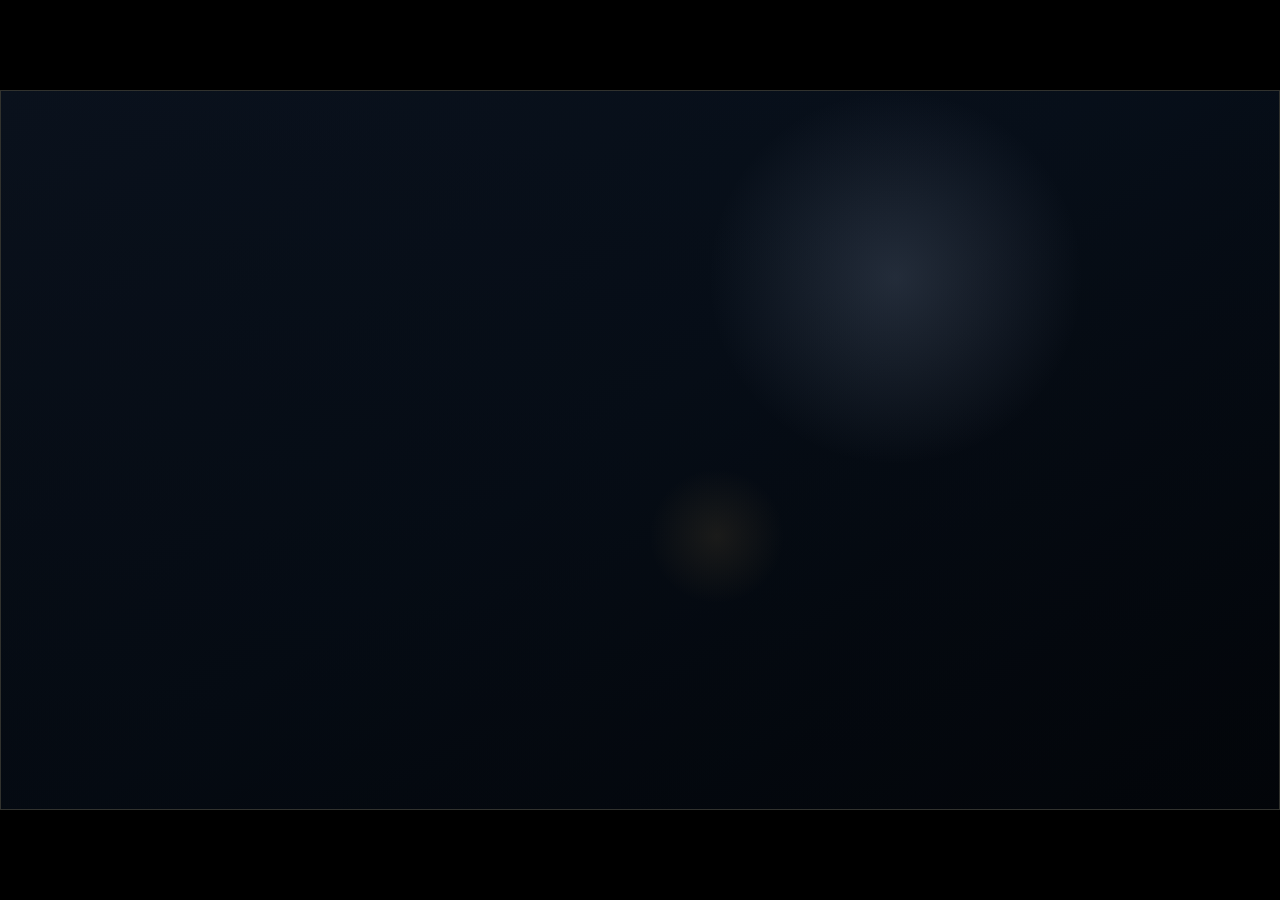
==== index.html @ 270c8f38 "Fix D11 pixelated HOME background and keep lightweight motion" ====
<!doctype html><html lang="ja"><head><meta charset="utf-8"><meta name="viewport" content="width=device-width,initial-scale=1,maximum-scale=1,user-scalable=no,viewport-fit=cover"><meta name="theme-color" content="#05070b"><meta name="apple-mobile-web-app-capable" content="yes"><meta name="apple-mobile-web-app-status-bar-style" content="black-translucent"><meta name="apple-mobile-web-app-title" content="YokaiBattlefield"><meta http-equiv="Cache-Control" content="no-cache,no-store,must-revalidate"><title>YokaiBattlefield D12</title>
<style>
:root{--gold:#d6b778;--gold2:#f0dca9;--paper:#efe5d0;--muted:#aa9e88;--line:rgba(214,183,120,.28)}*{box-sizing:border-box}html,body{margin:0;width:100%;height:100%;overflow:hidden;background:#000;color:var(--paper);font-family:"Hiragino Kaku Gothic ProN","Yu Gothic",sans-serif;-webkit-text-size-adjust:100%;-webkit-tap-highlight-color:transparent}button{font:inherit;color:inherit}.viewport{position:fixed;inset:0;display:grid;place-items:center;background:#000;overflow:hidden}.game{position:relative;width:min(100vw,calc(100vh*16/9));height:min(100vh,calc(100vw*9/16));overflow:hidden;background:#07101b;border:1px solid rgba(214,183,120,.20);isolation:isolate;touch-action:manipulation;-webkit-user-select:none;user-select:none;-webkit-touch-callout:none}.scene{position:absolute;inset:0;z-index:0;overflow:hidden}.world{position:absolute;inset:-3%;opacity:0;transition:opacity .68s ease;transform:scale(1.025);pointer-events:none}.world.active{opacity:1;animation:worldDrift 16s ease-in-out infinite alternate}.neutral{background:radial-gradient(circle at 70% 24%,rgba(91,120,160,.28),transparent 22%),radial-gradient(circle at 62% 56%,rgba(218,170,85,.10),transparent 8%),linear-gradient(145deg,#0c1420 0%,#07101b 48%,#020407 100%)}.kanto{background:radial-gradient(circle at 68% 42%,rgba(225,161,102,.18),transparent 18%),radial-gradient(circle at 78% 22%,rgba(141,64,69,.18),transparent 22%),linear-gradient(145deg,#101722,#09111a 52%,#030609)}.eastwest{background:radial-gradient(circle at 40% 42%,rgba(104,155,207,.20),transparent 22%),radial-gradient(circle at 70% 54%,rgba(219,178,106,.11),transparent 16%),linear-gradient(145deg,#0a1725,#07101b 52%,#020508)}.western{background:radial-gradient(circle at 73% 30%,rgba(151,70,143,.22),transparent 22%),radial-gradient(circle at 60% 58%,rgba(208,87,90,.11),transparent 14%),linear-gradient(145deg,#161020,#09101a 52%,#030408)}.mist{position:absolute;inset:-15%;opacity:.16;background:radial-gradient(ellipse at 18% 70%,rgba(225,232,240,.26),transparent 25%),radial-gradient(ellipse at 70% 50%,rgba(174,193,214,.15),transparent 28%),radial-gradient(ellipse at 90% 75%,rgba(211,224,237,.17),transparent 22%);animation:mist 18s ease-in-out infinite alternate;pointer-events:none}.glow{position:absolute;inset:0;opacity:.32;background:radial-gradient(circle at 61% 47%,rgba(235,196,121,.12),transparent 6%),radial-gradient(circle at 76% 24%,rgba(147,170,207,.10),transparent 18%);animation:glow 6.5s ease-in-out infinite;pointer-events:none}@keyframes worldDrift{to{transform:scale(1.04) translate3d(.35%,-.22%,0)}}@keyframes mist{from{transform:translate3d(-1.8%,.35%,0);opacity:.12}to{transform:translate3d(1.6%,-.3%,0);opacity:.20}}@keyframes glow{50%{opacity:.43}}.home-ui{position:absolute;inset:0;z-index:3;transition:opacity .22s ease}.copy{position:absolute;left:6.5%;top:13%;width:34%;opacity:0;transform:translateY(6px);transition:.3s ease}.game.has .copy{opacity:1;transform:none}h1,.panel-title{font-family:"Hiragino Mincho ProN","Yu Mincho",serif;font-weight:500}.copy h1{font-size:clamp(28px,4.2vw,64px);letter-spacing:.09em;margin:0 0 12px;white-space:nowrap}.sub{font-family:"Hiragino Mincho ProN","Yu Mincho",serif;font-size:clamp(12px,1.5vw,22px);letter-spacing:.12em;color:#d8c9ad;margin:0 0 14px}.line{width:90%;height:1px;background:linear-gradient(90deg,var(--gold),transparent);margin:8px 0 12px}.mode-open{border:0;background:transparent;font-family:"Hiragino Mincho ProN","Yu Mincho",serif;font-size:clamp(11px,1.2vw,18px);letter-spacing:.12em;padding:9px 30px 9px 0;cursor:pointer}.rail{position:absolute;left:24.2%;bottom:6%;width:45.2%;display:grid;grid-template-columns:repeat(3,minmax(0,1fr));gap:12px}.mode{position:relative;overflow:hidden;height:clamp(58px,8vw,112px);min-width:0;border:1px solid rgba(214,183,120,.34);background:linear-gradient(180deg,rgba(30,40,55,.62),rgba(4,6,10,.90));font-family:"Hiragino Mincho ProN","Yu Mincho",serif;font-size:clamp(11px,1.18vw,18px);letter-spacing:.055em;white-space:nowrap;cursor:pointer;transition:.12s ease}.mode.pressing{transform:translateY(1px) scale(.982)}.mode.sel{border-color:#f0d89c;box-shadow:inset 0 0 0 1px rgba(240,216,156,.14),0 0 14px rgba(214,183,120,.18)}.mode.sel:after{content:"";position:absolute;left:50%;bottom:4px;width:6px;height:6px;border:1px solid rgba(240,220,175,.84);background:#0a0d13;transform:translateX(-50%) rotate(45deg);animation:sigil 2.35s ease-in-out infinite}@keyframes sigil{50%{opacity:1;box-shadow:0 0 12px rgba(233,204,144,.40)}}.mode:before,.util:before,.mode-open:before,.back:before,.tile:before,.start:before{content:"";position:absolute;top:-25%;bottom:-25%;left:-42%;width:24%;opacity:0;pointer-events:none;background:linear-gradient(90deg,transparent,rgba(255,241,204,.68),rgba(214,183,120,.26),transparent);transform:rotate(12deg)}.fx:before{animation:sheen .32s ease-out}@keyframes sheen{18%{opacity:.72}to{left:122%;opacity:0}}.utils{position:absolute;right:3.3%;bottom:5.8%;width:21.5%;display:grid;grid-template-columns:repeat(3,minmax(0,1fr))}.util{position:relative;overflow:hidden;height:clamp(56px,7vw,100px);min-width:0;border:0;border-left:1px solid rgba(214,183,120,.25);background:rgba(3,5,9,.36);white-space:nowrap;font-size:clamp(9px,.75vw,12px);cursor:pointer}.util.active{color:var(--gold2);background:rgba(214,183,120,.12)}.build{position:absolute;left:1.7%;bottom:2.2%;font:clamp(8px,.72vw,11px) system-ui;color:rgba(255,255,255,.44);letter-spacing:.08em}.overlay{position:absolute;inset:0;z-index:10;background:linear-gradient(90deg,rgba(2,4,8,.98),rgba(2,4,8,.80) 52%,rgba(2,4,8,.52));opacity:0;pointer-events:none;transition:opacity .24s ease}.overlay.open{opacity:1;pointer-events:auto}.game.overlay-open .home-ui{opacity:0;visibility:hidden;pointer-events:none}.game.overlay-open .world.active,.game.overlay-open .mist,.game.overlay-open .glow{animation-play-state:paused}.panel{position:absolute;left:6%;top:10%;width:55%;height:78%;overflow:hidden;animation:panelIn .22s ease-out}@keyframes panelIn{from{opacity:0;transform:translateX(7px)}to{opacity:1;transform:none}}.back,.tile,.start{position:relative;overflow:hidden}.back{border:1px solid rgba(214,183,120,.35);background:rgba(4,6,10,.72);padding:8px 14px;cursor:pointer}.panel-title{margin-top:18px;font-size:clamp(26px,3.4vw,52px);letter-spacing:.09em}.panel-copy{max-width:620px;font-size:clamp(10px,.95vw,14px);line-height:1.8;color:#d1c4ac}.start{margin-top:20px;border:1px solid #e5c98e;background:linear-gradient(135deg,#f0dfb7,#b18847);color:#18120a;padding:12px 28px;font-family:"Hiragino Mincho ProN","Yu Mincho",serif;font-size:clamp(14px,1.5vw,22px);cursor:pointer}.grid{display:grid;grid-template-columns:repeat(2,minmax(0,1fr));gap:10px;margin-top:18px;max-width:650px}.tile{border:1px solid var(--line);background:rgba(10,15,24,.62);padding:12px;text-align:left}.tile strong{display:block;font-family:"Hiragino Mincho ProN","Yu Mincho",serif;font-weight:500;font-size:clamp(13px,1.15vw,17px);margin-bottom:5px}.tile small{color:var(--muted);line-height:1.5}.stats{display:grid;grid-template-columns:repeat(3,1fr);gap:10px;margin-top:18px;max-width:650px}.stat{border:1px solid var(--line);padding:14px;background:rgba(10,15,24,.62)}.stat b{display:block;font:500 clamp(22px,2.4vw,38px) "Hiragino Mincho ProN","Yu Mincho",serif;color:var(--gold2)}.stat span{font-size:11px;color:var(--muted)}.settings{margin-top:18px;max-width:650px}.setting{display:flex;align-items:center;justify-content:space-between;border-top:1px solid var(--line);padding:12px 2px}.switch{width:52px;height:28px;border:1px solid rgba(214,183,120,.42);border-radius:20px;background:#111925;padding:3px;cursor:pointer}.switch i{display:block;width:20px;height:20px;border-radius:50%;background:#786b55;transition:.18s}.switch.on{background:#6e5630}.switch.on i{transform:translateX(24px);background:#f0dca9}.toast{position:absolute;z-index:20;left:50%;bottom:3%;transform:translateX(-50%) translateY(6px);opacity:0;background:rgba(4,6,10,.92);border:1px solid var(--line);padding:7px 12px;font-size:11px;transition:.18s;pointer-events:none}.toast.show{opacity:1;transform:translateX(-50%)}
.title-screen{position:absolute;inset:0;z-index:100;overflow:hidden;background:radial-gradient(circle at 70% 26%,rgba(166,183,214,.18),transparent 18%),radial-gradient(circle at 56% 62%,rgba(214,170,87,.10),transparent 8%),linear-gradient(180deg,rgba(7,13,23,.40),rgba(3,6,11,.58)),linear-gradient(145deg,#0c1420,#07101b 48%,#020407);transition:opacity .30s ease,transform .34s ease}.title-copy{position:absolute;left:50%;top:45%;width:78%;transform:translate(-50%,-50%);text-align:center;pointer-events:none;opacity:0}.game.title-ready .title-copy,.game.title-ready .title-prompt{opacity:1}.title-logo{margin:0;font:400 clamp(42px,7vw,106px)/.95 "Times New Roman","Hiragino Mincho ProN","Yu Mincho",serif;letter-spacing:.012em;color:#ead7ac;text-shadow:0 3px 26px rgba(0,0,0,.72);white-space:nowrap}.title-rule{width:68%;height:1px;margin:18px auto 14px;background:linear-gradient(90deg,transparent,rgba(231,204,151,.72),transparent)}.title-tagline{font-family:"Hiragino Mincho ProN","Yu Mincho",serif;font-size:clamp(11px,1.18vw,18px);letter-spacing:.26em;color:rgba(236,224,199,.78);white-space:nowrap}.title-prompt{position:absolute;left:50%;bottom:10.2%;transform:translateX(-50%);display:flex;align-items:center;gap:14px;opacity:0;pointer-events:none;font-family:"Hiragino Mincho ProN","Yu Mincho",serif;font-size:clamp(10px,1vw,15px);letter-spacing:.20em;color:rgba(239,227,202,.78);white-space:nowrap}.title-prompt:before,.title-prompt:after{content:"";width:72px;height:1px;background:linear-gradient(90deg,transparent,rgba(231,203,147,.56))}.title-prompt:after{transform:scaleX(-1)}.title-start{position:absolute;inset:0;z-index:4;width:100%;height:100%;border:0;background:transparent;color:transparent;cursor:pointer}.title-ripple{position:absolute;left:var(--tap-x,50%);top:var(--tap-y,72%);width:24px;height:24px;border:1px solid rgba(244,219,167,.70);border-radius:50%;opacity:0;transform:translate(-50%,-50%) scale(.35)}.title-screen.tap .title-ripple{animation:ripple .36s ease-out}@keyframes ripple{to{opacity:0;transform:translate(-50%,-50%) scale(3)}}.title-screen.leaving{opacity:0;transform:scale(1.014);pointer-events:none}.title-screen[hidden]{display:none!important}.game.title-active .home-ui{opacity:0;visibility:hidden;pointer-events:none}.game.title-active .world.active,.game.title-active .mist,.game.title-active .glow{animation-play-state:paused}.reduce-motion .world,.reduce-motion .mist,.reduce-motion .glow,.reduce-motion .mode.sel:after{animation:none!important;transition-duration:.001ms!important}@media(prefers-reduced-motion:reduce){.world,.mist,.glow,.mode.sel:after{animation:none!important;transition-duration:.001ms!important}}@media(orientation:portrait) and (max-width:900px){.viewport{display:none}body:after{content:"横向きで指揮してください";position:fixed;inset:0;display:grid;place-items:center;background:#05070b;color:var(--paper);font-family:"Hiragino Mincho ProN","Yu Mincho",serif;letter-spacing:.12em}}
</style></head><body><div class="viewport"><main class="game title-active" id="game"><div class="scene"><div class="world neutral active" data-world="neutral"></div><div class="world kanto" data-world="kanto"></div><div class="world eastwest" data-world="eastwest"></div><div class="world western" data-world="western"></div><div class="mist"></div><div class="glow"></div></div><section class="title-screen" id="titleScreen"><div class="title-copy"><h1 class="title-logo">Yokai Battlefield</h1><div class="title-rule"></div><div class="title-tagline">あやかしの戦場は、まだ終わっていない</div></div><div class="title-prompt">画面をタップして始める</div><div class="title-ripple"></div><button class="title-start" id="titleStart" aria-label="画面をタップして始める"></button></section><section class="home-ui"><section class="copy"><h1 id="modeTitle">関東合戦</h1><div class="line"></div><p class="sub" id="modeSub">首都圏に広がる異変</p><button class="mode-open" id="open">この合戦を見る →</button></section><nav class="rail"><button class="mode" data-world="kanto" data-title="関東合戦" data-sub="首都圏に広がる異変">関東合戦</button><button class="mode" data-world="eastwest" data-title="東西合戦" data-sub="列島を分ける二つの妖勢">東西合戦</button><button class="mode" data-world="western" data-title="西洋妖怪決戦" data-sub="境界の外から来る妖異">西洋妖怪決戦</button></nav><nav class="utils"><button class="util" data-panel="encyclopedia">妖怪図鑑</button><button class="util" data-panel="records">戦績</button><button class="util" data-panel="settings">設定</button></nav><div class="build">GH TEST D12</div></section><section class="overlay" id="overlay"><div class="panel"><button class="back" id="back">‹ ホームへ戻る</button><div id="panelBody"></div></div></section><div class="toast" id="toast"></div></main></div>
<script>
const APP_VERSION='D12';let updateBusy=false;async function checkUpdate(){if(updateBusy)return;updateBusy=true;try{const u=new URL('version.json',location.href);u.searchParams.set('_',Date.now());const r=await fetch(u,{cache:'no-store'});if(!r.ok)return;const v=await r.json();if(v.version&&v.version!==APP_VERSION){const c=new URL(location.href);c.searchParams.set('v',v.version);c.searchParams.set('_u',Date.now());location.replace(c)}}catch(e){}finally{updateBusy=false}}window.addEventListener('pageshow',()=>setTimeout(checkUpdate,250));document.addEventListener('visibilitychange',()=>{if(document.visibilityState==='visible')setTimeout(checkUpdate,180)});setInterval(()=>{if(document.visibilityState==='visible')checkUpdate()},60000);
const game=document.getElementById('game'),overlay=document.getElementById('overlay'),panelBody=document.getElementById('panelBody'),modeTitle=document.getElementById('modeTitle'),modeSub=document.getElementById('modeSub'),toast=document.getElementById('toast');const defaultPrefs={sound:true,motion:true,haptic:false};let prefs={...defaultPrefs};try{prefs={...defaultPrefs,...JSON.parse(localStorage.getItem('yb-ui-prefs')||'{}')}}catch(e){}function savePrefs(){try{localStorage.setItem('yb-ui-prefs',JSON.stringify(prefs))}catch(e){}game.classList.toggle('reduce-motion',!prefs.motion)}savePrefs();let audio=null;try{const AC=window.AudioContext||window.webkitAudioContext;if(AC)audio=new AC({latencyHint:'interactive'})}catch(e){}function tone(f=320,d=.06,g=.014){if(!prefs.sound||!audio)return;audio.resume?.();const o=audio.createOscillator(),a=audio.createGain(),t=audio.currentTime;o.frequency.value=f;a.gain.setValueAtTime(.0001,t);a.gain.exponentialRampToValueAtTime(g,t+.005);a.gain.exponentialRampToValueAtTime(.0001,t+d);o.connect(a).connect(audio.destination);o.start(t);o.stop(t+d+.02)}function haptic(ms=5){if(prefs.haptic)navigator.vibrate?.(ms)}function fx(el){if(!prefs.motion)return;el.classList.remove('fx');requestAnimationFrame(()=>{el.classList.add('fx');setTimeout(()=>el.classList.remove('fx'),360)})}let pressed=null;document.addEventListener('pointerdown',e=>{const b=e.target.closest?.('button');if(b&&b.closest('.game')){pressed=b;b.classList.add('pressing')}} ,true);['pointerup','pointercancel'].forEach(k=>document.addEventListener(k,()=>{pressed?.classList.remove('pressing');pressed=null},true));['gesturestart','gesturechange','gestureend'].forEach(k=>document.addEventListener(k,e=>{if(e.target.closest?.('.game'))e.preventDefault()},{passive:false}));document.addEventListener('contextmenu',e=>{if(e.target.closest?.('.game'))e.preventDefault()});
let selected=null,active='neutral';const layers=[...document.querySelectorAll('.world')];function setWorld(next){if(next===active)return;const n=layers.find(x=>x.dataset.world===next),c=layers.find(x=>x.dataset.world===active);n?.classList.add('active');requestAnimationFrame(()=>c?.classList.remove('active'));active=next}document.querySelectorAll('.mode').forEach(b=>b.onclick=()=>{tone(250,.08,.018);haptic(7);fx(b);setWorld(b.dataset.world);document.querySelectorAll('.mode').forEach(x=>x.classList.remove('sel'));b.classList.add('sel');selected=b;modeTitle.textContent=b.dataset.title;modeSub.textContent=b.dataset.sub;game.classList.add('has')});const desc={'関東合戦':'現代の首都圏に広がる異変を追う合戦モードです。','東西合戦':'列島を二分する妖怪勢力の大規模な衝突を扱います。','西洋妖怪決戦':'境界の外から来る異質な妖怪勢力との決戦です。'};function show(html){panelBody.innerHTML=html;game.classList.add('overlay-open');overlay.classList.add('open')}function close(){overlay.classList.remove('open');setTimeout(()=>game.classList.remove('overlay-open'),120)}document.getElementById('open').onclick=()=>{if(!selected)return;tone(190,.1,.02);fx(document.getElementById('open'));show(`<div class="panel-title">${selected.dataset.title}</div><div class="line"></div><p class="sub">${selected.dataset.sub}</p><p class="panel-copy">${desc[selected.dataset.title]}</p><button class="start" id="startBattle">この合戦を始める ›</button>`);document.getElementById('startBattle').onclick=()=>{tone(145,.15,.03);fx(document.getElementById('startBattle'));toast.textContent='次工程：合戦本編へ接続';toast.classList.add('show');setTimeout(()=>toast.classList.remove('show'),1000)}};document.getElementById('back').onclick=close;function settings(){const on=k=>prefs[k]?' on':'';return `<div class="panel-title">設定</div><div class="line"></div><p class="panel-copy">HOMEからいつでも環境を整えられます。</p><div class="settings"><div class="setting"><span>UI効果音</span><button class="switch${on('sound')}" data-setting="sound"><i></i></button></div><div class="setting"><span>画面演出</span><button class="switch${on('motion')}" data-setting="motion"><i></i></button></div><div class="setting"><span>振動（対応端末）</span><button class="switch${on('haptic')}" data-setting="haptic"><i></i></button></div></div>`}document.querySelectorAll('.util').forEach(b=>b.onclick=()=>{tone();fx(b);document.querySelectorAll('.util').forEach(x=>x.classList.toggle('active',x===b));if(b.dataset.panel==='encyclopedia')show(`<div class="panel-title">妖怪図鑑</div><div class="line"></div><p class="panel-copy">妖怪を調べるためのHOME機能です。</p><div class="grid"><button class="tile"><strong>河童</strong><small>水辺に関わる妖怪。</small></button><button class="tile"><strong>天狗</strong><small>山地に関わる妖怪。</small></button><button class="tile"><strong>鬼</strong><small>複数の伝承を持つ妖怪。</small></button><button class="tile"><strong>妖狐</strong><small>地域・伝承情報を確認する候補。</small></button></div>`);if(b.dataset.panel==='records')show(`<div class="panel-title">戦績</div><div class="line"></div><p class="panel-copy">指揮者としての合戦記録を確認します。</p><div class="stats"><div class="stat"><b>0</b><span>完了した合戦</span></div><div class="stat"><b>0</b><span>勝利</span></div><div class="stat"><b>—</b><span>最終出陣</span></div></div>`);if(b.dataset.panel==='settings')show(settings())});panelBody.addEventListener('click',e=>{const s=e.target.closest('.switch[data-setting]');if(!s)return;const k=s.dataset.setting;prefs[k]=!prefs[k];savePrefs();s.classList.toggle('on',prefs[k]);tone()});
let ready=false;function titleReady(){if(ready||innerWidth<=innerHeight)return;ready=true;requestAnimationFrame(()=>requestAnimationFrame(()=>game.classList.add('title-ready')))}titleReady();addEventListener('resize',titleReady,{passive:true});const titleScreen=document.getElementById('titleScreen'),titleStart=document.getElementById('titleStart');titleStart.addEventListener('pointerdown',e=>{const r=titleScreen.getBoundingClientRect();titleScreen.style.setProperty('--tap-x',((e.clientX-r.left)/r.width*100)+'%');titleScreen.style.setProperty('--tap-y',((e.clientY-r.top)/r.height*100)+'%');titleScreen.classList.remove('tap');requestAnimationFrame(()=>titleScreen.classList.add('tap'))});titleStart.onclick=()=>{tone(190,.1,.02);titleScreen.classList.add('leaving');game.classList.remove('title-active');setTimeout(()=>titleScreen.hidden=true,330)};
</script></body></html>
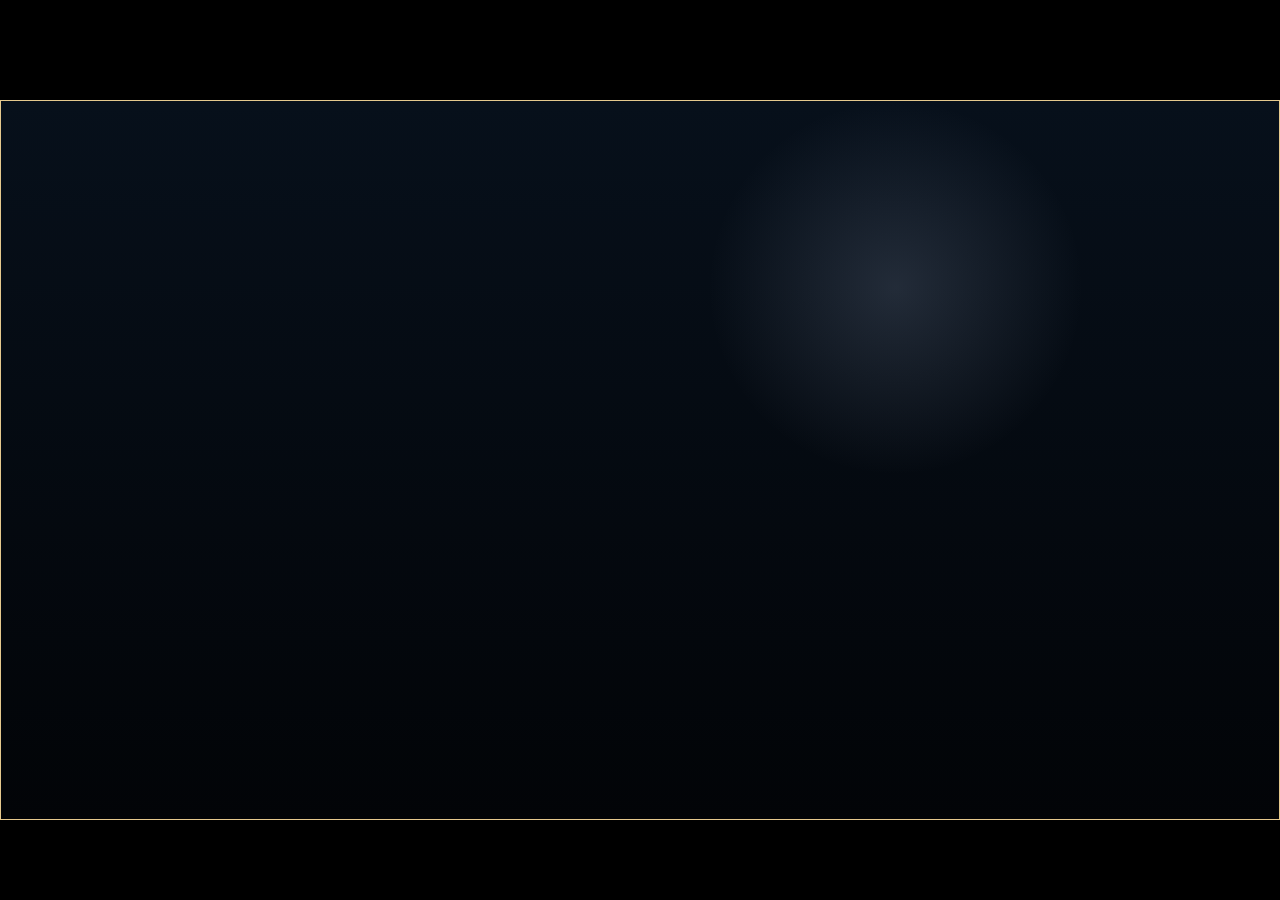
==== commit 1cd4107f: "D13: implement Motion Language V1 interaction system" ====
--- a/index.html
+++ b/index.html
@@ -1,11 +1,5 @@
-<!doctype html><html lang="ja"><head><meta charset="utf-8"><meta name="viewport" content="width=device-width,initial-scale=1,maximum-scale=1,user-scalable=no,viewport-fit=cover"><meta name="theme-color" content="#05070b"><meta name="apple-mobile-web-app-capable" content="yes"><meta name="apple-mobile-web-app-status-bar-style" content="black-translucent"><meta name="apple-mobile-web-app-title" content="YokaiBattlefield"><meta http-equiv="Cache-Control" content="no-cache,no-store,must-revalidate"><title>YokaiBattlefield D12</title>
-<style>
-:root{--gold:#d6b778;--gold2:#f0dca9;--paper:#efe5d0;--muted:#aa9e88;--line:rgba(214,183,120,.28)}*{box-sizing:border-box}html,body{margin:0;width:100%;height:100%;overflow:hidden;background:#000;color:var(--paper);font-family:"Hiragino Kaku Gothic ProN","Yu Gothic",sans-serif;-webkit-text-size-adjust:100%;-webkit-tap-highlight-color:transparent}button{font:inherit;color:inherit}.viewport{position:fixed;inset:0;display:grid;place-items:center;background:#000;overflow:hidden}.game{position:relative;width:min(100vw,calc(100vh*16/9));height:min(100vh,calc(100vw*9/16));overflow:hidden;background:#07101b;border:1px solid rgba(214,183,120,.20);isolation:isolate;touch-action:manipulation;-webkit-user-select:none;user-select:none;-webkit-touch-callout:none}.scene{position:absolute;inset:0;z-index:0;overflow:hidden}.world{position:absolute;inset:-3%;opacity:0;transition:opacity .68s ease;transform:scale(1.025);pointer-events:none}.world.active{opacity:1;animation:worldDrift 16s ease-in-out infinite alternate}.neutral{background:radial-gradient(circle at 70% 24%,rgba(91,120,160,.28),transparent 22%),radial-gradient(circle at 62% 56%,rgba(218,170,85,.10),transparent 8%),linear-gradient(145deg,#0c1420 0%,#07101b 48%,#020407 100%)}.kanto{background:radial-gradient(circle at 68% 42%,rgba(225,161,102,.18),transparent 18%),radial-gradient(circle at 78% 22%,rgba(141,64,69,.18),transparent 22%),linear-gradient(145deg,#101722,#09111a 52%,#030609)}.eastwest{background:radial-gradient(circle at 40% 42%,rgba(104,155,207,.20),transparent 22%),radial-gradient(circle at 70% 54%,rgba(219,178,106,.11),transparent 16%),linear-gradient(145deg,#0a1725,#07101b 52%,#020508)}.western{background:radial-gradient(circle at 73% 30%,rgba(151,70,143,.22),transparent 22%),radial-gradient(circle at 60% 58%,rgba(208,87,90,.11),transparent 14%),linear-gradient(145deg,#161020,#09101a 52%,#030408)}.mist{position:absolute;inset:-15%;opacity:.16;background:radial-gradient(ellipse at 18% 70%,rgba(225,232,240,.26),transparent 25%),radial-gradient(ellipse at 70% 50%,rgba(174,193,214,.15),transparent 28%),radial-gradient(ellipse at 90% 75%,rgba(211,224,237,.17),transparent 22%);animation:mist 18s ease-in-out infinite alternate;pointer-events:none}.glow{position:absolute;inset:0;opacity:.32;background:radial-gradient(circle at 61% 47%,rgba(235,196,121,.12),transparent 6%),radial-gradient(circle at 76% 24%,rgba(147,170,207,.10),transparent 18%);animation:glow 6.5s ease-in-out infinite;pointer-events:none}@keyframes worldDrift{to{transform:scale(1.04) translate3d(.35%,-.22%,0)}}@keyframes mist{from{transform:translate3d(-1.8%,.35%,0);opacity:.12}to{transform:translate3d(1.6%,-.3%,0);opacity:.20}}@keyframes glow{50%{opacity:.43}}.home-ui{position:absolute;inset:0;z-index:3;transition:opacity .22s ease}.copy{position:absolute;left:6.5%;top:13%;width:34%;opacity:0;transform:translateY(6px);transition:.3s ease}.game.has .copy{opacity:1;transform:none}h1,.panel-title{font-family:"Hiragino Mincho ProN","Yu Mincho",serif;font-weight:500}.copy h1{font-size:clamp(28px,4.2vw,64px);letter-spacing:.09em;margin:0 0 12px;white-space:nowrap}.sub{font-family:"Hiragino Mincho ProN","Yu Mincho",serif;font-size:clamp(12px,1.5vw,22px);letter-spacing:.12em;color:#d8c9ad;margin:0 0 14px}.line{width:90%;height:1px;background:linear-gradient(90deg,var(--gold),transparent);margin:8px 0 12px}.mode-open{border:0;background:transparent;font-family:"Hiragino Mincho ProN","Yu Mincho",serif;font-size:clamp(11px,1.2vw,18px);letter-spacing:.12em;padding:9px 30px 9px 0;cursor:pointer}.rail{position:absolute;left:24.2%;bottom:6%;width:45.2%;display:grid;grid-template-columns:repeat(3,minmax(0,1fr));gap:12px}.mode{position:relative;overflow:hidden;height:clamp(58px,8vw,112px);min-width:0;border:1px solid rgba(214,183,120,.34);background:linear-gradient(180deg,rgba(30,40,55,.62),rgba(4,6,10,.90));font-family:"Hiragino Mincho ProN","Yu Mincho",serif;font-size:clamp(11px,1.18vw,18px);letter-spacing:.055em;white-space:nowrap;cursor:pointer;transition:.12s ease}.mode.pressing{transform:translateY(1px) scale(.982)}.mode.sel{border-color:#f0d89c;box-shadow:inset 0 0 0 1px rgba(240,216,156,.14),0 0 14px rgba(214,183,120,.18)}.mode.sel:after{content:"";position:absolute;left:50%;bottom:4px;width:6px;height:6px;border:1px solid rgba(240,220,175,.84);background:#0a0d13;transform:translateX(-50%) rotate(45deg);animation:sigil 2.35s ease-in-out infinite}@keyframes sigil{50%{opacity:1;box-shadow:0 0 12px rgba(233,204,144,.40)}}.mode:before,.util:before,.mode-open:before,.back:before,.tile:before,.start:before{content:"";position:absolute;top:-25%;bottom:-25%;left:-42%;width:24%;opacity:0;pointer-events:none;background:linear-gradient(90deg,transparent,rgba(255,241,204,.68),rgba(214,183,120,.26),transparent);transform:rotate(12deg)}.fx:before{animation:sheen .32s ease-out}@keyframes sheen{18%{opacity:.72}to{left:122%;opacity:0}}.utils{position:absolute;right:3.3%;bottom:5.8%;width:21.5%;display:grid;grid-template-columns:repeat(3,minmax(0,1fr))}.util{position:relative;overflow:hidden;height:clamp(56px,7vw,100px);min-width:0;border:0;border-left:1px solid rgba(214,183,120,.25);background:rgba(3,5,9,.36);white-space:nowrap;font-size:clamp(9px,.75vw,12px);cursor:pointer}.util.active{color:var(--gold2);background:rgba(214,183,120,.12)}.build{position:absolute;left:1.7%;bottom:2.2%;font:clamp(8px,.72vw,11px) system-ui;color:rgba(255,255,255,.44);letter-spacing:.08em}.overlay{position:absolute;inset:0;z-index:10;background:linear-gradient(90deg,rgba(2,4,8,.98),rgba(2,4,8,.80) 52%,rgba(2,4,8,.52));opacity:0;pointer-events:none;transition:opacity .24s ease}.overlay.open{opacity:1;pointer-events:auto}.game.overlay-open .home-ui{opacity:0;visibility:hidden;pointer-events:none}.game.overlay-open .world.active,.game.overlay-open .mist,.game.overlay-open .glow{animation-play-state:paused}.panel{position:absolute;left:6%;top:10%;width:55%;height:78%;overflow:hidden;animation:panelIn .22s ease-out}@keyframes panelIn{from{opacity:0;transform:translateX(7px)}to{opacity:1;transform:none}}.back,.tile,.start{position:relative;overflow:hidden}.back{border:1px solid rgba(214,183,120,.35);background:rgba(4,6,10,.72);padding:8px 14px;cursor:pointer}.panel-title{margin-top:18px;font-size:clamp(26px,3.4vw,52px);letter-spacing:.09em}.panel-copy{max-width:620px;font-size:clamp(10px,.95vw,14px);line-height:1.8;color:#d1c4ac}.start{margin-top:20px;border:1px solid #e5c98e;background:linear-gradient(135deg,#f0dfb7,#b18847);color:#18120a;padding:12px 28px;font-family:"Hiragino Mincho ProN","Yu Mincho",serif;font-size:clamp(14px,1.5vw,22px);cursor:pointer}.grid{display:grid;grid-template-columns:repeat(2,minmax(0,1fr));gap:10px;margin-top:18px;max-width:650px}.tile{border:1px solid var(--line);background:rgba(10,15,24,.62);padding:12px;text-align:left}.tile strong{display:block;font-family:"Hiragino Mincho ProN","Yu Mincho",serif;font-weight:500;font-size:clamp(13px,1.15vw,17px);margin-bottom:5px}.tile small{color:var(--muted);line-height:1.5}.stats{display:grid;grid-template-columns:repeat(3,1fr);gap:10px;margin-top:18px;max-width:650px}.stat{border:1px solid var(--line);padding:14px;background:rgba(10,15,24,.62)}.stat b{display:block;font:500 clamp(22px,2.4vw,38px) "Hiragino Mincho ProN","Yu Mincho",serif;color:var(--gold2)}.stat span{font-size:11px;color:var(--muted)}.settings{margin-top:18px;max-width:650px}.setting{display:flex;align-items:center;justify-content:space-between;border-top:1px solid var(--line);padding:12px 2px}.switch{width:52px;height:28px;border:1px solid rgba(214,183,120,.42);border-radius:20px;background:#111925;padding:3px;cursor:pointer}.switch i{display:block;width:20px;height:20px;border-radius:50%;background:#786b55;transition:.18s}.switch.on{background:#6e5630}.switch.on i{transform:translateX(24px);background:#f0dca9}.toast{position:absolute;z-index:20;left:50%;bottom:3%;transform:translateX(-50%) translateY(6px);opacity:0;background:rgba(4,6,10,.92);border:1px solid var(--line);padding:7px 12px;font-size:11px;transition:.18s;pointer-events:none}.toast.show{opacity:1;transform:translateX(-50%)}
-.title-screen{position:absolute;inset:0;z-index:100;overflow:hidden;background:radial-gradient(circle at 70% 26%,rgba(166,183,214,.18),transparent 18%),radial-gradient(circle at 56% 62%,rgba(214,170,87,.10),transparent 8%),linear-gradient(180deg,rgba(7,13,23,.40),rgba(3,6,11,.58)),linear-gradient(145deg,#0c1420,#07101b 48%,#020407);transition:opacity .30s ease,transform .34s ease}.title-copy{position:absolute;left:50%;top:45%;width:78%;transform:translate(-50%,-50%);text-align:center;pointer-events:none;opacity:0}.game.title-ready .title-copy,.game.title-ready .title-prompt{opacity:1}.title-logo{margin:0;font:400 clamp(42px,7vw,106px)/.95 "Times New Roman","Hiragino Mincho ProN","Yu Mincho",serif;letter-spacing:.012em;color:#ead7ac;text-shadow:0 3px 26px rgba(0,0,0,.72);white-space:nowrap}.title-rule{width:68%;height:1px;margin:18px auto 14px;background:linear-gradient(90deg,transparent,rgba(231,204,151,.72),transparent)}.title-tagline{font-family:"Hiragino Mincho ProN","Yu Mincho",serif;font-size:clamp(11px,1.18vw,18px);letter-spacing:.26em;color:rgba(236,224,199,.78);white-space:nowrap}.title-prompt{position:absolute;left:50%;bottom:10.2%;transform:translateX(-50%);display:flex;align-items:center;gap:14px;opacity:0;pointer-events:none;font-family:"Hiragino Mincho ProN","Yu Mincho",serif;font-size:clamp(10px,1vw,15px);letter-spacing:.20em;color:rgba(239,227,202,.78);white-space:nowrap}.title-prompt:before,.title-prompt:after{content:"";width:72px;height:1px;background:linear-gradient(90deg,transparent,rgba(231,203,147,.56))}.title-prompt:after{transform:scaleX(-1)}.title-start{position:absolute;inset:0;z-index:4;width:100%;height:100%;border:0;background:transparent;color:transparent;cursor:pointer}.title-ripple{position:absolute;left:var(--tap-x,50%);top:var(--tap-y,72%);width:24px;height:24px;border:1px solid rgba(244,219,167,.70);border-radius:50%;opacity:0;transform:translate(-50%,-50%) scale(.35)}.title-screen.tap .title-ripple{animation:ripple .36s ease-out}@keyframes ripple{to{opacity:0;transform:translate(-50%,-50%) scale(3)}}.title-screen.leaving{opacity:0;transform:scale(1.014);pointer-events:none}.title-screen[hidden]{display:none!important}.game.title-active .home-ui{opacity:0;visibility:hidden;pointer-events:none}.game.title-active .world.active,.game.title-active .mist,.game.title-active .glow{animation-play-state:paused}.reduce-motion .world,.reduce-motion .mist,.reduce-motion .glow,.reduce-motion .mode.sel:after{animation:none!important;transition-duration:.001ms!important}@media(prefers-reduced-motion:reduce){.world,.mist,.glow,.mode.sel:after{animation:none!important;transition-duration:.001ms!important}}@media(orientation:portrait) and (max-width:900px){.viewport{display:none}body:after{content:"横向きで指揮してください";position:fixed;inset:0;display:grid;place-items:center;background:#05070b;color:var(--paper);font-family:"Hiragino Mincho ProN","Yu Mincho",serif;letter-spacing:.12em}}
-</style></head><body><div class="viewport"><main class="game title-active" id="game"><div class="scene"><div class="world neutral active" data-world="neutral"></div><div class="world kanto" data-world="kanto"></div><div class="world eastwest" data-world="eastwest"></div><div class="world western" data-world="western"></div><div class="mist"></div><div class="glow"></div></div><section class="title-screen" id="titleScreen"><div class="title-copy"><h1 class="title-logo">Yokai Battlefield</h1><div class="title-rule"></div><div class="title-tagline">あやかしの戦場は、まだ終わっていない</div></div><div class="title-prompt">画面をタップして始める</div><div class="title-ripple"></div><button class="title-start" id="titleStart" aria-label="画面をタップして始める"></button></section><section class="home-ui"><section class="copy"><h1 id="modeTitle">関東合戦</h1><div class="line"></div><p class="sub" id="modeSub">首都圏に広がる異変</p><button class="mode-open" id="open">この合戦を見る →</button></section><nav class="rail"><button class="mode" data-world="kanto" data-title="関東合戦" data-sub="首都圏に広がる異変">関東合戦</button><button class="mode" data-world="eastwest" data-title="東西合戦" data-sub="列島を分ける二つの妖勢">東西合戦</button><button class="mode" data-world="western" data-title="西洋妖怪決戦" data-sub="境界の外から来る妖異">西洋妖怪決戦</button></nav><nav class="utils"><button class="util" data-panel="encyclopedia">妖怪図鑑</button><button class="util" data-panel="records">戦績</button><button class="util" data-panel="settings">設定</button></nav><div class="build">GH TEST D12</div></section><section class="overlay" id="overlay"><div class="panel"><button class="back" id="back">‹ ホームへ戻る</button><div id="panelBody"></div></div></section><div class="toast" id="toast"></div></main></div>
-<script>
-const APP_VERSION='D12';let updateBusy=false;async function checkUpdate(){if(updateBusy)return;updateBusy=true;try{const u=new URL('version.json',location.href);u.searchParams.set('_',Date.now());const r=await fetch(u,{cache:'no-store'});if(!r.ok)return;const v=await r.json();if(v.version&&v.version!==APP_VERSION){const c=new URL(location.href);c.searchParams.set('v',v.version);c.searchParams.set('_u',Date.now());location.replace(c)}}catch(e){}finally{updateBusy=false}}window.addEventListener('pageshow',()=>setTimeout(checkUpdate,250));document.addEventListener('visibilitychange',()=>{if(document.visibilityState==='visible')setTimeout(checkUpdate,180)});setInterval(()=>{if(document.visibilityState==='visible')checkUpdate()},60000);
-const game=document.getElementById('game'),overlay=document.getElementById('overlay'),panelBody=document.getElementById('panelBody'),modeTitle=document.getElementById('modeTitle'),modeSub=document.getElementById('modeSub'),toast=document.getElementById('toast');const defaultPrefs={sound:true,motion:true,haptic:false};let prefs={...defaultPrefs};try{prefs={...defaultPrefs,...JSON.parse(localStorage.getItem('yb-ui-prefs')||'{}')}}catch(e){}function savePrefs(){try{localStorage.setItem('yb-ui-prefs',JSON.stringify(prefs))}catch(e){}game.classList.toggle('reduce-motion',!prefs.motion)}savePrefs();let audio=null;try{const AC=window.AudioContext||window.webkitAudioContext;if(AC)audio=new AC({latencyHint:'interactive'})}catch(e){}function tone(f=320,d=.06,g=.014){if(!prefs.sound||!audio)return;audio.resume?.();const o=audio.createOscillator(),a=audio.createGain(),t=audio.currentTime;o.frequency.value=f;a.gain.setValueAtTime(.0001,t);a.gain.exponentialRampToValueAtTime(g,t+.005);a.gain.exponentialRampToValueAtTime(.0001,t+d);o.connect(a).connect(audio.destination);o.start(t);o.stop(t+d+.02)}function haptic(ms=5){if(prefs.haptic)navigator.vibrate?.(ms)}function fx(el){if(!prefs.motion)return;el.classList.remove('fx');requestAnimationFrame(()=>{el.classList.add('fx');setTimeout(()=>el.classList.remove('fx'),360)})}let pressed=null;document.addEventListener('pointerdown',e=>{const b=e.target.closest?.('button');if(b&&b.closest('.game')){pressed=b;b.classList.add('pressing')}} ,true);['pointerup','pointercancel'].forEach(k=>document.addEventListener(k,()=>{pressed?.classList.remove('pressing');pressed=null},true));['gesturestart','gesturechange','gestureend'].forEach(k=>document.addEventListener(k,e=>{if(e.target.closest?.('.game'))e.preventDefault()},{passive:false}));document.addEventListener('contextmenu',e=>{if(e.target.closest?.('.game'))e.preventDefault()});
-let selected=null,active='neutral';const layers=[...document.querySelectorAll('.world')];function setWorld(next){if(next===active)return;const n=layers.find(x=>x.dataset.world===next),c=layers.find(x=>x.dataset.world===active);n?.classList.add('active');requestAnimationFrame(()=>c?.classList.remove('active'));active=next}document.querySelectorAll('.mode').forEach(b=>b.onclick=()=>{tone(250,.08,.018);haptic(7);fx(b);setWorld(b.dataset.world);document.querySelectorAll('.mode').forEach(x=>x.classList.remove('sel'));b.classList.add('sel');selected=b;modeTitle.textContent=b.dataset.title;modeSub.textContent=b.dataset.sub;game.classList.add('has')});const desc={'関東合戦':'現代の首都圏に広がる異変を追う合戦モードです。','東西合戦':'列島を二分する妖怪勢力の大規模な衝突を扱います。','西洋妖怪決戦':'境界の外から来る異質な妖怪勢力との決戦です。'};function show(html){panelBody.innerHTML=html;game.classList.add('overlay-open');overlay.classList.add('open')}function close(){overlay.classList.remove('open');setTimeout(()=>game.classList.remove('overlay-open'),120)}document.getElementById('open').onclick=()=>{if(!selected)return;tone(190,.1,.02);fx(document.getElementById('open'));show(`<div class="panel-title">${selected.dataset.title}</div><div class="line"></div><p class="sub">${selected.dataset.sub}</p><p class="panel-copy">${desc[selected.dataset.title]}</p><button class="start" id="startBattle">この合戦を始める ›</button>`);document.getElementById('startBattle').onclick=()=>{tone(145,.15,.03);fx(document.getElementById('startBattle'));toast.textContent='次工程：合戦本編へ接続';toast.classList.add('show');setTimeout(()=>toast.classList.remove('show'),1000)}};document.getElementById('back').onclick=close;function settings(){const on=k=>prefs[k]?' on':'';return `<div class="panel-title">設定</div><div class="line"></div><p class="panel-copy">HOMEからいつでも環境を整えられます。</p><div class="settings"><div class="setting"><span>UI効果音</span><button class="switch${on('sound')}" data-setting="sound"><i></i></button></div><div class="setting"><span>画面演出</span><button class="switch${on('motion')}" data-setting="motion"><i></i></button></div><div class="setting"><span>振動（対応端末）</span><button class="switch${on('haptic')}" data-setting="haptic"><i></i></button></div></div>`}document.querySelectorAll('.util').forEach(b=>b.onclick=()=>{tone();fx(b);document.querySelectorAll('.util').forEach(x=>x.classList.toggle('active',x===b));if(b.dataset.panel==='encyclopedia')show(`<div class="panel-title">妖怪図鑑</div><div class="line"></div><p class="panel-copy">妖怪を調べるためのHOME機能です。</p><div class="grid"><button class="tile"><strong>河童</strong><small>水辺に関わる妖怪。</small></button><button class="tile"><strong>天狗</strong><small>山地に関わる妖怪。</small></button><button class="tile"><strong>鬼</strong><small>複数の伝承を持つ妖怪。</small></button><button class="tile"><strong>妖狐</strong><small>地域・伝承情報を確認する候補。</small></button></div>`);if(b.dataset.panel==='records')show(`<div class="panel-title">戦績</div><div class="line"></div><p class="panel-copy">指揮者としての合戦記録を確認します。</p><div class="stats"><div class="stat"><b>0</b><span>完了した合戦</span></div><div class="stat"><b>0</b><span>勝利</span></div><div class="stat"><b>—</b><span>最終出陣</span></div></div>`);if(b.dataset.panel==='settings')show(settings())});panelBody.addEventListener('click',e=>{const s=e.target.closest('.switch[data-setting]');if(!s)return;const k=s.dataset.setting;prefs[k]=!prefs[k];savePrefs();s.classList.toggle('on',prefs[k]);tone()});
-let ready=false;function titleReady(){if(ready||innerWidth<=innerHeight)return;ready=true;requestAnimationFrame(()=>requestAnimationFrame(()=>game.classList.add('title-ready')))}titleReady();addEventListener('resize',titleReady,{passive:true});const titleScreen=document.getElementById('titleScreen'),titleStart=document.getElementById('titleStart');titleStart.addEventListener('pointerdown',e=>{const r=titleScreen.getBoundingClientRect();titleScreen.style.setProperty('--tap-x',((e.clientX-r.left)/r.width*100)+'%');titleScreen.style.setProperty('--tap-y',((e.clientY-r.top)/r.height*100)+'%');titleScreen.classList.remove('tap');requestAnimationFrame(()=>titleScreen.classList.add('tap'))});titleStart.onclick=()=>{tone(190,.1,.02);titleScreen.classList.add('leaving');game.classList.remove('title-active');setTimeout(()=>titleScreen.hidden=true,330)};
+<!doctype html><html lang="ja"><head><meta charset="utf-8"><meta name="viewport" content="width=device-width,initial-scale=1,maximum-scale=1,user-scalable=no,viewport-fit=cover"><meta name="theme-color" content="#05070b"><meta name="apple-mobile-web-app-capable" content="yes"><meta name="apple-mobile-web-app-status-bar-style" content="black-translucent"><title>YokaiBattlefield D13</title><style>
+:root{--g:#d6b778;--g2:#f0dca9;--p:#efe5d0;--m:#aa9e88;--fast:110ms;--ui:190ms;--panel:280ms;--world:700ms;--ease:cubic-bezier(.2,.78,.2,1)}*{box-sizing:border-box;-webkit-tap-highlight-color:transparent}html,body{margin:0;width:100%;height:100%;overflow:hidden;background:#000;color:var(--p);font-family:"Hiragino Kaku Gothic ProN","Yu Gothic",sans-serif;-webkit-text-size-adjust:100%}button{font:inherit;color:inherit;-webkit-appearance:none;appearance:none;touch-action:manipulation;-webkit-user-select:none;user-select:none;-webkit-touch-callout:none}.v{position:fixed;inset:0;display:grid;place-items:center;background:#000}.game{position:relative;width:min(100vw,calc(100vh*16/9));height:min(100vh,calc(100vw*9/16));overflow:hidden;background:#07101b;border:1px solid #6b5a3844;isolation:isolate;touch-action:manipulation;-webkit-user-select:none;user-select:none}.scene{position:absolute;inset:0;overflow:hidden}.world{position:absolute;inset:-3%;opacity:0;transition:opacity var(--world) ease;transform:scale(1.025)}.world.on{opacity:1;animation:drift 19s ease-in-out infinite alternate}.neutral{background:radial-gradient(circle at 70% 24%,#5b78a048,transparent 22%),radial-gradient(circle at 62% 56%,#daa95520,transparent 8%),linear-gradient(145deg,#0c1420,#07101b 48%,#020407)}.kanto{background:radial-gradient(circle at 68% 42%,#e1a16630,transparent 18%),radial-gradient(circle at 78% 22%,#8d40452e,transparent 22%),linear-gradient(145deg,#101722,#09111a 52%,#030609)}.eastwest{background:radial-gradient(circle at 40% 42%,#689bcf34,transparent 22%),radial-gradient(circle at 70% 54%,#dbb26a1c,transparent 16%),linear-gradient(145deg,#0a1725,#07101b 52%,#020508)}.western{background:radial-gradient(circle at 73% 30%,#97468f3b,transparent 22%),radial-gradient(circle at 60% 58%,#d0575a20,transparent 14%),linear-gradient(145deg,#161020,#09101a 52%,#030408)}.mist{position:absolute;inset:-15%;opacity:.14;background:radial-gradient(ellipse at 18% 70%,#e1e8f03a,transparent 25%),radial-gradient(ellipse at 70% 50%,#aec1d624,transparent 28%);animation:mist 24s ease-in-out infinite alternate}.glow{position:absolute;inset:0;background:radial-gradient(circle at 61% 47%,#ebc47920,transparent 6%),radial-gradient(circle at 76% 24%,#93aacf18,transparent 18%);animation:glow 7.5s ease-in-out infinite}.home{position:absolute;inset:0;z-index:3;transition:opacity var(--ui)}.copy{position:absolute;left:6.5%;top:13%;width:34%;opacity:0;transform:translateY(6px);transition:.28s var(--ease)}.game.has .copy{opacity:1;transform:none}h1,.pt{font-family:"Hiragino Mincho ProN","Yu Mincho",serif;font-weight:500}.copy h1{font-size:clamp(28px,4.2vw,64px);letter-spacing:.09em;margin:0 0 12px;white-space:nowrap}.sub{font-family:"Hiragino Mincho ProN","Yu Mincho",serif;font-size:clamp(12px,1.5vw,22px);letter-spacing:.12em;color:#d8c9ad}.line{width:90%;height:1px;background:linear-gradient(90deg,var(--g),transparent);margin:10px 0 14px}.open,.mode,.util,.back,.tile,.start{position:relative;overflow:hidden;cursor:pointer}.open{border:0;background:0;font-family:"Hiragino Mincho ProN","Yu Mincho",serif;font-size:clamp(11px,1.2vw,18px);padding:10px 30px 10px 0}.rail{position:absolute;left:24.2%;bottom:6%;width:45.2%;display:grid;grid-template-columns:repeat(3,1fr);gap:12px}.mode{height:clamp(58px,8vw,112px);border:1px solid #d6b77858;background:linear-gradient(#1e283799,#04060ae6);font-family:"Hiragino Mincho ProN","Yu Mincho",serif;font-size:clamp(11px,1.18vw,18px);white-space:nowrap;transition:transform var(--fast),border var(--ui),box-shadow var(--ui)}.mode.sel{border-color:#f0d89c;box-shadow:0 0 14px #d6b7782e}.mode.sel:after{content:"";position:absolute;left:50%;bottom:4px;width:6px;height:6px;border:1px solid #f0dcafd6;transform:translateX(-50%) rotate(45deg);animation:sigil 2.5s ease-in-out infinite}.press{transform:translateY(1px) scale(.985)!important}.mode:before,.util:before,.open:before,.back:before,.tile:before,.start:before{content:"";position:absolute;top:-25%;bottom:-25%;left:-42%;width:24%;opacity:0;background:linear-gradient(90deg,transparent,#fff1ccb8,#d6b77840,transparent);transform:rotate(12deg);pointer-events:none}.fx:before{animation:sheen var(--ui) var(--ease)}.utils{position:absolute;right:3.3%;bottom:5.8%;width:21.5%;display:grid;grid-template-columns:repeat(3,1fr)}.util{height:clamp(56px,7vw,100px);border:0;border-left:1px solid #d6b77840;background:#0305095c;font-size:clamp(9px,.75vw,12px)}.util.active{color:var(--g2);background:#d6b7781f}.build{position:absolute;left:1.7%;bottom:2.2%;font:clamp(8px,.72vw,11px) system-ui;color:#ffffff70}.overlay{position:absolute;inset:0;z-index:10;background:linear-gradient(90deg,#020408fa,#020408cc 52%,#02040885);opacity:0;pointer-events:none;transition:opacity var(--panel)}.overlay.on{opacity:1;pointer-events:auto}.game.overlay .home{opacity:0;visibility:hidden;pointer-events:none}.game.overlay .world.on,.game.overlay .mist,.game.overlay .glow{animation-play-state:paused}.panel{position:absolute;left:6%;top:10%;width:55%;height:78%;opacity:0;transform:translateX(7px);transition:opacity var(--panel),transform var(--panel) var(--ease)}.overlay.on .panel{opacity:1;transform:none}.overlay[data-kind=records] .panel{transform:translateY(6px)}.overlay.on[data-kind=records] .panel{transform:none}.back{border:1px solid #d6b77859;background:#04060ab8;padding:8px 14px}.pt{margin-top:18px;font-size:clamp(26px,3.4vw,52px);letter-spacing:.09em}.pc{max-width:620px;font-size:clamp(10px,.95vw,14px);line-height:1.8;color:#d1c4ac}.start{margin-top:20px;border:1px solid #e5c98e;background:linear-gradient(135deg,#f0dfb7,#b18847);color:#18120a;padding:12px 28px;font-family:"Hiragino Mincho ProN","Yu Mincho",serif}.grid{display:grid;grid-template-columns:1fr 1fr;gap:10px;margin-top:18px}.tile{border:1px solid #d6b77847;background:#0a0f189e;padding:12px;text-align:left}.tile strong{display:block;font:500 16px "Hiragino Mincho ProN","Yu Mincho",serif}.tile small{color:var(--m)}.stats{display:grid;grid-template-columns:repeat(3,1fr);gap:10px;margin-top:18px}.stat{border:1px solid #d6b77847;padding:14px;background:#0a0f189e}.stat b{display:block;font:500 34px "Yu Mincho",serif;color:var(--g2)}.settings{margin-top:18px}.setting{display:flex;justify-content:space-between;border-top:1px solid #d6b77847;padding:12px 2px}.sw{width:52px;height:28px;border:1px solid #d6b7786b;border-radius:20px;background:#111925;padding:3px}.sw i{display:block;width:20px;height:20px;border-radius:50%;background:#786b55;transition:.18s}.sw.on{background:#6e5630}.sw.on i{transform:translateX(24px);background:var(--g2)}.toast{position:absolute;z-index:20;left:50%;bottom:3%;transform:translateX(-50%) translateY(6px);opacity:0;background:#04060aed;border:1px solid #d6b77847;padding:7px 12px;font-size:11px;transition:.18s}.toast.on{opacity:1;transform:translateX(-50%)}.title{position:absolute;inset:0;z-index:100;background:radial-gradient(circle at 70% 26%,#a6b7d62e,transparent 18%),linear-gradient(#07101b,#020407);transition:opacity .3s,transform .34s}.tc{position:absolute;left:50%;top:45%;width:78%;transform:translate(-50%,-50%);text-align:center;opacity:0}.ready .tc,.ready .tp{opacity:1}.logo{margin:0;font:400 clamp(42px,7vw,106px)/.95 "Times New Roman",serif;color:#ead7ac;white-space:nowrap}.tr{width:68%;height:1px;margin:18px auto;background:linear-gradient(90deg,transparent,#e7cc97b8,transparent)}.tag{font-family:"Yu Mincho",serif;font-size:clamp(11px,1.18vw,18px);letter-spacing:.26em;color:#ece0c7c7;white-space:nowrap}.tp{position:absolute;left:50%;bottom:10.2%;transform:translateX(-50%);opacity:0;font-family:"Yu Mincho",serif;letter-spacing:.2em;white-space:nowrap}.ts{position:absolute;inset:0;width:100%;height:100%;border:0;background:0;color:transparent}.rip{position:absolute;left:var(--x,50%);top:var(--y,72%);width:24px;height:24px;border:1px solid #f4dba7b3;border-radius:50%;opacity:0;transform:translate(-50%,-50%) scale(.35)}.title.tap .rip{animation:rip .36s}.title.out{opacity:0;transform:scale(1.014);pointer-events:none}.title[hidden]{display:none!important}.game.start .home{opacity:0;visibility:hidden;pointer-events:none}.game.start .world.on,.game.start .mist,.game.start .glow{animation-play-state:paused}.rm *,.rm *:before,.rm *:after{animation-duration:.001ms!important;transition-duration:.001ms!important}@keyframes drift{to{transform:scale(1.037) translate(.3%,-.18%)}}@keyframes mist{to{transform:translate(1.45%,-.24%);opacity:.18}}@keyframes glow{50%{opacity:.38}}@keyframes sigil{50%{box-shadow:0 0 12px #e9cc9061;opacity:1}}@keyframes sheen{20%{opacity:.72}to{left:122%;opacity:0}}@keyframes rip{to{opacity:0;transform:translate(-50%,-50%) scale(3)}}@media(orientation:portrait) and (max-width:900px){.v{display:none}body:after{content:"横向きで指揮してください";position:fixed;inset:0;display:grid;place-items:center;background:#05070b;font-family:"Yu Mincho",serif}}
+</style></head><body><div class="v"><main class="game start" id="game"><div class="scene"><div class="world neutral on" data-w="neutral"></div><div class="world kanto" data-w="kanto"></div><div class="world eastwest" data-w="eastwest"></div><div class="world western" data-w="western"></div><div class="mist"></div><div class="glow"></div></div><section class="title" id="title"><div class="tc"><h1 class="logo">Yokai Battlefield</h1><div class="tr"></div><div class="tag">あやかしの戦場は、まだ終わっていない</div></div><div class="tp">画面をタップして始める</div><div class="rip"></div><button class="ts" id="ts"></button></section><section class="home"><section class="copy"><h1 id="mt">関東合戦</h1><div class="line"></div><p class="sub" id="ms">首都圏に広がる異変</p><button class="open" id="open">この合戦を見る →</button></section><nav class="rail"><button class="mode" data-t="関東合戦" data-s="首都圏に広がる異変" data-w="kanto">関東合戦</button><button class="mode" data-t="東西合戦" data-s="列島を分ける二つの妖勢" data-w="eastwest">東西合戦</button><button class="mode" data-t="西洋妖怪決戦" data-s="境界の外から来る妖異" data-w="western">西洋妖怪決戦</button></nav><nav class="utils"><button class="util" data-p="encyclopedia">妖怪図鑑</button><button class="util" data-p="records">戦績</button><button class="util" data-p="settings">設定</button></nav><div class="build">GH TEST D13</div></section><section class="overlay" id="ov"><div class="panel"><button class="back" id="back">‹ ホームへ戻る</button><div id="body"></div></div></section><div class="toast" id="toast"></div></main></div><script>
+const V='D13',g=document.getElementById('game'),ov=document.getElementById('ov'),body=document.getElementById('body'),mt=document.getElementById('mt'),ms=document.getElementById('ms'),toast=document.getElementById('toast'),openBtn=document.getElementById('open'),backBtn=document.getElementById('back');let pref={sound:true,motion:true,haptic:false};try{pref={...pref,...JSON.parse(localStorage.getItem('yb')||'{}')}}catch(e){}const save=()=>{try{localStorage.setItem('yb',JSON.stringify(pref))}catch(e){}g.classList.toggle('rm',!pref.motion)};save();let ac;try{ac=new(window.AudioContext||window.webkitAudioContext)({latencyHint:'interactive'})}catch(e){}function tone(f=320){if(!pref.sound||!ac)return;ac.resume?.();let o=ac.createOscillator(),a=ac.createGain(),t=ac.currentTime;o.frequency.value=f;a.gain.setValueAtTime(.0001,t);a.gain.exponentialRampToValueAtTime(.012,t+.005);a.gain.exponentialRampToValueAtTime(.0001,t+.06);o.connect(a).connect(ac.destination);o.start(t);o.stop(t+.08)}function fx(e){if(!pref.motion)return;e.classList.remove('fx');requestAnimationFrame(()=>{e.classList.add('fx');setTimeout(()=>e.classList.remove('fx'),340)})}let p;document.addEventListener('pointerdown',e=>{let b=e.target.closest?.('button');if(b&&b.closest('.game')){p=b;b.classList.add('press')}},true);['pointerup','pointercancel'].forEach(x=>document.addEventListener(x,()=>{p?.classList.remove('press');p=null},true));['gesturestart','gesturechange','gestureend'].forEach(x=>document.addEventListener(x,e=>{if(e.target.closest?.('.game'))e.preventDefault()},{passive:false}));let sel,aw='neutral',ws=[...document.querySelectorAll('.world')];function world(n){if(n===aw)return;ws.find(x=>x.dataset.w===n)?.classList.add('on');requestAnimationFrame(()=>ws.find(x=>x.dataset.w===aw)?.classList.remove('on'));aw=n}document.querySelectorAll('.mode').forEach(b=>b.onclick=()=>{tone(250);fx(b);world(b.dataset.w);document.querySelectorAll('.mode').forEach(x=>x.classList.remove('sel'));b.classList.add('sel');sel=b;mt.textContent=b.dataset.t;ms.textContent=b.dataset.s;g.classList.add('has')});let desc={'関東合戦':'現代の首都圏に広がる異変を追う合戦モードです。','東西合戦':'列島を二分する妖怪勢力の大規模な衝突を扱います。','西洋妖怪決戦':'境界の外から来る異質な妖怪勢力との決戦です。'};function show(k,h){ov.dataset.kind=k;body.innerHTML=h;g.classList.add('overlay');ov.classList.add('on')}function close(){ov.classList.remove('on');setTimeout(()=>g.classList.remove('overlay'),180)}openBtn.onclick=()=>{if(!sel)return;tone(190);fx(openBtn);show('mode',`<div class="pt">${sel.dataset.t}</div><div class="line"></div><p class="sub">${sel.dataset.s}</p><p class="pc">${desc[sel.dataset.t]}</p><button class="start" id="startBattle">この合戦を始める ›</button>`);const sb=document.getElementById('startBattle');sb.onclick=()=>{tone(145);fx(sb);toast.textContent='次工程：合戦本編へ接続';toast.classList.add('on');setTimeout(()=>toast.classList.remove('on'),900)}};backBtn.onclick=()=>{tone(380);fx(backBtn);close()};function settings(){let on=k=>pref[k]?' on':'';return `<div class="pt">設定</div><div class="line"></div><p class="pc">HOMEからいつでも環境を整えられます。</p><div class="settings"><div class="setting">UI効果音<button class="sw${on('sound')}" data-k="sound"><i></i></button></div><div class="setting">画面演出<button class="sw${on('motion')}" data-k="motion"><i></i></button></div><div class="setting">振動<button class="sw${on('haptic')}" data-k="haptic"><i></i></button></div></div>`}document.querySelectorAll('.util').forEach(b=>b.onclick=()=>{tone();fx(b);document.querySelectorAll('.util').forEach(x=>x.classList.toggle('active',x===b));if(b.dataset.p==='encyclopedia')show('encyclopedia','<div class="pt">妖怪図鑑</div><div class="line"></div><p class="pc">妖怪を調べるためのHOME機能です。</p><div class="grid"><button class="tile"><strong>河童</strong><small>水辺に関わる妖怪。</small></button><button class="tile"><strong>天狗</strong><small>山地に関わる妖怪。</small></button><button class="tile"><strong>鬼</strong><small>複数の伝承を持つ妖怪。</small></button><button class="tile"><strong>妖狐</strong><small>地域・伝承情報を確認。</small></button></div>');if(b.dataset.p==='records')show('records','<div class="pt">戦績</div><div class="line"></div><p class="pc">指揮者としての合戦記録を確認します。</p><div class="stats"><div class="stat"><b>0</b>完了した合戦</div><div class="stat"><b>0</b>勝利</div><div class="stat"><b>—</b>最終出陣</div></div>');if(b.dataset.p==='settings')show('settings',settings())});body.onclick=e=>{let s=e.target.closest('.sw');if(s){pref[s.dataset.k]=!pref[s.dataset.k];save();s.classList.toggle('on',pref[s.dataset.k]);tone()}};let ready=false;function rd(){if(ready||innerWidth<=innerHeight)return;ready=true;requestAnimationFrame(()=>requestAnimationFrame(()=>g.classList.add('ready')))}rd();addEventListener('resize',rd,{passive:true});let title=document.getElementById('title'),ts=document.getElementById('ts');ts.onpointerdown=e=>{let r=title.getBoundingClientRect();title.style.setProperty('--x',(e.clientX-r.left)/r.width*100+'%');title.style.setProperty('--y',(e.clientY-r.top)/r.height*100+'%');title.classList.remove('tap');requestAnimationFrame(()=>title.classList.add('tap'))};ts.onclick=()=>{tone(190);title.classList.add('out');g.classList.remove('start');setTimeout(()=>title.hidden=true,330)};async function upd(){try{let u=new URL('version.json',location.href);u.searchParams.set('_',Date.now());let r=await fetch(u,{cache:'no-store'}),j=await r.json();if(j.version&&j.version!==V){let x=new URL(location.href);x.searchParams.set('v',j.version);location.replace(x)}}catch(e){}}addEventListener('pageshow',()=>setTimeout(upd,250));document.addEventListener('visibilitychange',()=>{if(document.visibilityState==='visible')setTimeout(upd,180)});
 </script></body></html>
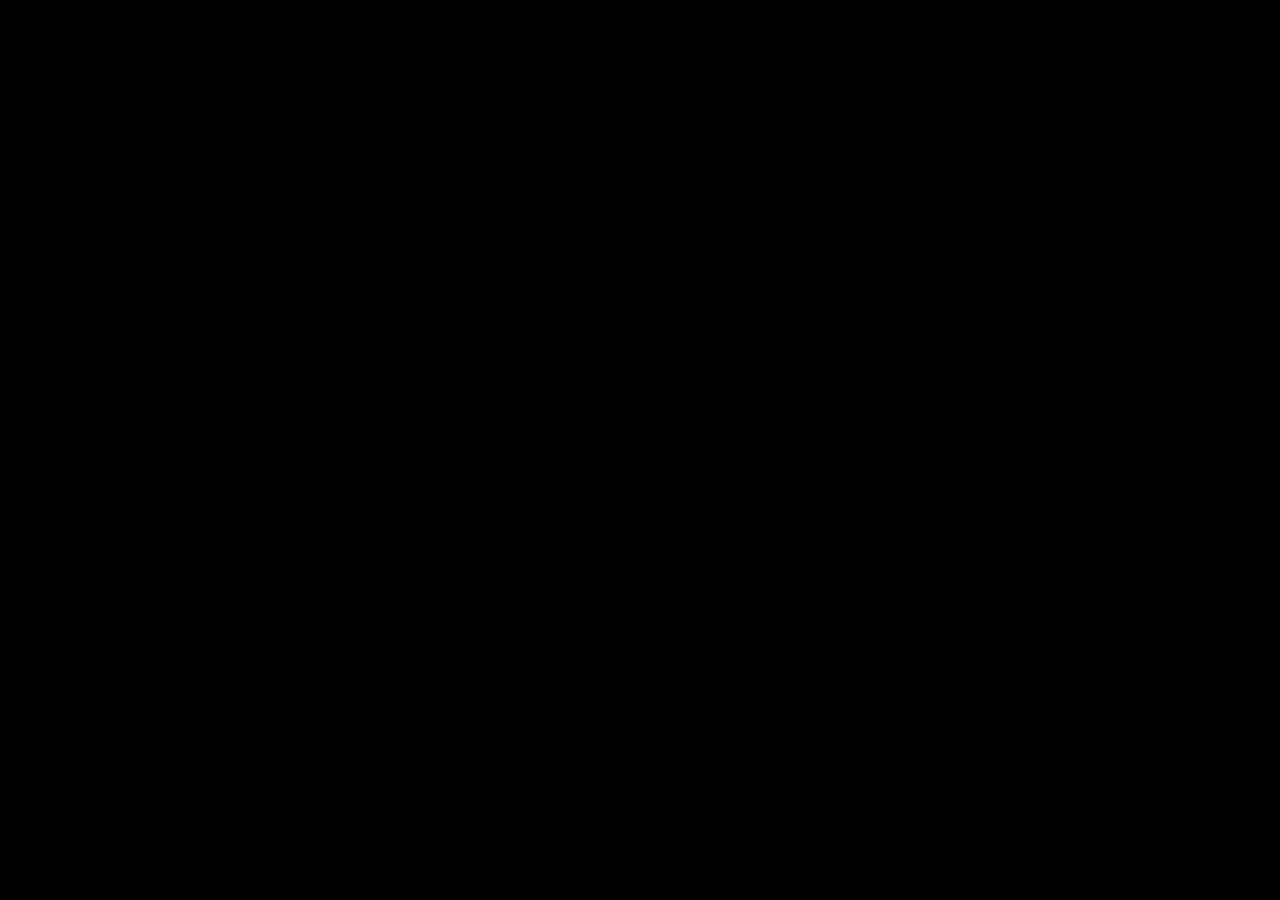
==== commit 3e4fe55c: "D17 stabilize iOS PWA viewport sizing" ====
--- a/index.html
+++ b/index.html
@@ -1,5 +1,107 @@
-<!doctype html><html lang="ja"><head><meta charset="utf-8"><meta name="viewport" content="width=device-width,initial-scale=1,maximum-scale=1,user-scalable=no,viewport-fit=cover"><meta name="theme-color" content="#05070b"><meta name="apple-mobile-web-app-capable" content="yes"><meta name="apple-mobile-web-app-status-bar-style" content="black-translucent"><title>YokaiBattlefield D13</title><style>
-:root{--g:#d6b778;--g2:#f0dca9;--p:#efe5d0;--m:#aa9e88;--fast:110ms;--ui:190ms;--panel:280ms;--world:700ms;--ease:cubic-bezier(.2,.78,.2,1)}*{box-sizing:border-box;-webkit-tap-highlight-color:transparent}html,body{margin:0;width:100%;height:100%;overflow:hidden;background:#000;color:var(--p);font-family:"Hiragino Kaku Gothic ProN","Yu Gothic",sans-serif;-webkit-text-size-adjust:100%}button{font:inherit;color:inherit;-webkit-appearance:none;appearance:none;touch-action:manipulation;-webkit-user-select:none;user-select:none;-webkit-touch-callout:none}.v{position:fixed;inset:0;display:grid;place-items:center;background:#000}.game{position:relative;width:min(100vw,calc(100vh*16/9));height:min(100vh,calc(100vw*9/16));overflow:hidden;background:#07101b;border:1px solid #6b5a3844;isolation:isolate;touch-action:manipulation;-webkit-user-select:none;user-select:none}.scene{position:absolute;inset:0;overflow:hidden}.world{position:absolute;inset:-3%;opacity:0;transition:opacity var(--world) ease;transform:scale(1.025)}.world.on{opacity:1;animation:drift 19s ease-in-out infinite alternate}.neutral{background:radial-gradient(circle at 70% 24%,#5b78a048,transparent 22%),radial-gradient(circle at 62% 56%,#daa95520,transparent 8%),linear-gradient(145deg,#0c1420,#07101b 48%,#020407)}.kanto{background:radial-gradient(circle at 68% 42%,#e1a16630,transparent 18%),radial-gradient(circle at 78% 22%,#8d40452e,transparent 22%),linear-gradient(145deg,#101722,#09111a 52%,#030609)}.eastwest{background:radial-gradient(circle at 40% 42%,#689bcf34,transparent 22%),radial-gradient(circle at 70% 54%,#dbb26a1c,transparent 16%),linear-gradient(145deg,#0a1725,#07101b 52%,#020508)}.western{background:radial-gradient(circle at 73% 30%,#97468f3b,transparent 22%),radial-gradient(circle at 60% 58%,#d0575a20,transparent 14%),linear-gradient(145deg,#161020,#09101a 52%,#030408)}.mist{position:absolute;inset:-15%;opacity:.14;background:radial-gradient(ellipse at 18% 70%,#e1e8f03a,transparent 25%),radial-gradient(ellipse at 70% 50%,#aec1d624,transparent 28%);animation:mist 24s ease-in-out infinite alternate}.glow{position:absolute;inset:0;background:radial-gradient(circle at 61% 47%,#ebc47920,transparent 6%),radial-gradient(circle at 76% 24%,#93aacf18,transparent 18%);animation:glow 7.5s ease-in-out infinite}.home{position:absolute;inset:0;z-index:3;transition:opacity var(--ui)}.copy{position:absolute;left:6.5%;top:13%;width:34%;opacity:0;transform:translateY(6px);transition:.28s var(--ease)}.game.has .copy{opacity:1;transform:none}h1,.pt{font-family:"Hiragino Mincho ProN","Yu Mincho",serif;font-weight:500}.copy h1{font-size:clamp(28px,4.2vw,64px);letter-spacing:.09em;margin:0 0 12px;white-space:nowrap}.sub{font-family:"Hiragino Mincho ProN","Yu Mincho",serif;font-size:clamp(12px,1.5vw,22px);letter-spacing:.12em;color:#d8c9ad}.line{width:90%;height:1px;background:linear-gradient(90deg,var(--g),transparent);margin:10px 0 14px}.open,.mode,.util,.back,.tile,.start{position:relative;overflow:hidden;cursor:pointer}.open{border:0;background:0;font-family:"Hiragino Mincho ProN","Yu Mincho",serif;font-size:clamp(11px,1.2vw,18px);padding:10px 30px 10px 0}.rail{position:absolute;left:24.2%;bottom:6%;width:45.2%;display:grid;grid-template-columns:repeat(3,1fr);gap:12px}.mode{height:clamp(58px,8vw,112px);border:1px solid #d6b77858;background:linear-gradient(#1e283799,#04060ae6);font-family:"Hiragino Mincho ProN","Yu Mincho",serif;font-size:clamp(11px,1.18vw,18px);white-space:nowrap;transition:transform var(--fast),border var(--ui),box-shadow var(--ui)}.mode.sel{border-color:#f0d89c;box-shadow:0 0 14px #d6b7782e}.mode.sel:after{content:"";position:absolute;left:50%;bottom:4px;width:6px;height:6px;border:1px solid #f0dcafd6;transform:translateX(-50%) rotate(45deg);animation:sigil 2.5s ease-in-out infinite}.press{transform:translateY(1px) scale(.985)!important}.mode:before,.util:before,.open:before,.back:before,.tile:before,.start:before{content:"";position:absolute;top:-25%;bottom:-25%;left:-42%;width:24%;opacity:0;background:linear-gradient(90deg,transparent,#fff1ccb8,#d6b77840,transparent);transform:rotate(12deg);pointer-events:none}.fx:before{animation:sheen var(--ui) var(--ease)}.utils{position:absolute;right:3.3%;bottom:5.8%;width:21.5%;display:grid;grid-template-columns:repeat(3,1fr)}.util{height:clamp(56px,7vw,100px);border:0;border-left:1px solid #d6b77840;background:#0305095c;font-size:clamp(9px,.75vw,12px)}.util.active{color:var(--g2);background:#d6b7781f}.build{position:absolute;left:1.7%;bottom:2.2%;font:clamp(8px,.72vw,11px) system-ui;color:#ffffff70}.overlay{position:absolute;inset:0;z-index:10;background:linear-gradient(90deg,#020408fa,#020408cc 52%,#02040885);opacity:0;pointer-events:none;transition:opacity var(--panel)}.overlay.on{opacity:1;pointer-events:auto}.game.overlay .home{opacity:0;visibility:hidden;pointer-events:none}.game.overlay .world.on,.game.overlay .mist,.game.overlay .glow{animation-play-state:paused}.panel{position:absolute;left:6%;top:10%;width:55%;height:78%;opacity:0;transform:translateX(7px);transition:opacity var(--panel),transform var(--panel) var(--ease)}.overlay.on .panel{opacity:1;transform:none}.overlay[data-kind=records] .panel{transform:translateY(6px)}.overlay.on[data-kind=records] .panel{transform:none}.back{border:1px solid #d6b77859;background:#04060ab8;padding:8px 14px}.pt{margin-top:18px;font-size:clamp(26px,3.4vw,52px);letter-spacing:.09em}.pc{max-width:620px;font-size:clamp(10px,.95vw,14px);line-height:1.8;color:#d1c4ac}.start{margin-top:20px;border:1px solid #e5c98e;background:linear-gradient(135deg,#f0dfb7,#b18847);color:#18120a;padding:12px 28px;font-family:"Hiragino Mincho ProN","Yu Mincho",serif}.grid{display:grid;grid-template-columns:1fr 1fr;gap:10px;margin-top:18px}.tile{border:1px solid #d6b77847;background:#0a0f189e;padding:12px;text-align:left}.tile strong{display:block;font:500 16px "Hiragino Mincho ProN","Yu Mincho",serif}.tile small{color:var(--m)}.stats{display:grid;grid-template-columns:repeat(3,1fr);gap:10px;margin-top:18px}.stat{border:1px solid #d6b77847;padding:14px;background:#0a0f189e}.stat b{display:block;font:500 34px "Yu Mincho",serif;color:var(--g2)}.settings{margin-top:18px}.setting{display:flex;justify-content:space-between;border-top:1px solid #d6b77847;padding:12px 2px}.sw{width:52px;height:28px;border:1px solid #d6b7786b;border-radius:20px;background:#111925;padding:3px}.sw i{display:block;width:20px;height:20px;border-radius:50%;background:#786b55;transition:.18s}.sw.on{background:#6e5630}.sw.on i{transform:translateX(24px);background:var(--g2)}.toast{position:absolute;z-index:20;left:50%;bottom:3%;transform:translateX(-50%) translateY(6px);opacity:0;background:#04060aed;border:1px solid #d6b77847;padding:7px 12px;font-size:11px;transition:.18s}.toast.on{opacity:1;transform:translateX(-50%)}.title{position:absolute;inset:0;z-index:100;background:radial-gradient(circle at 70% 26%,#a6b7d62e,transparent 18%),linear-gradient(#07101b,#020407);transition:opacity .3s,transform .34s}.tc{position:absolute;left:50%;top:45%;width:78%;transform:translate(-50%,-50%);text-align:center;opacity:0}.ready .tc,.ready .tp{opacity:1}.logo{margin:0;font:400 clamp(42px,7vw,106px)/.95 "Times New Roman",serif;color:#ead7ac;white-space:nowrap}.tr{width:68%;height:1px;margin:18px auto;background:linear-gradient(90deg,transparent,#e7cc97b8,transparent)}.tag{font-family:"Yu Mincho",serif;font-size:clamp(11px,1.18vw,18px);letter-spacing:.26em;color:#ece0c7c7;white-space:nowrap}.tp{position:absolute;left:50%;bottom:10.2%;transform:translateX(-50%);opacity:0;font-family:"Yu Mincho",serif;letter-spacing:.2em;white-space:nowrap}.ts{position:absolute;inset:0;width:100%;height:100%;border:0;background:0;color:transparent}.rip{position:absolute;left:var(--x,50%);top:var(--y,72%);width:24px;height:24px;border:1px solid #f4dba7b3;border-radius:50%;opacity:0;transform:translate(-50%,-50%) scale(.35)}.title.tap .rip{animation:rip .36s}.title.out{opacity:0;transform:scale(1.014);pointer-events:none}.title[hidden]{display:none!important}.game.start .home{opacity:0;visibility:hidden;pointer-events:none}.game.start .world.on,.game.start .mist,.game.start .glow{animation-play-state:paused}.rm *,.rm *:before,.rm *:after{animation-duration:.001ms!important;transition-duration:.001ms!important}@keyframes drift{to{transform:scale(1.037) translate(.3%,-.18%)}}@keyframes mist{to{transform:translate(1.45%,-.24%);opacity:.18}}@keyframes glow{50%{opacity:.38}}@keyframes sigil{50%{box-shadow:0 0 12px #e9cc9061;opacity:1}}@keyframes sheen{20%{opacity:.72}to{left:122%;opacity:0}}@keyframes rip{to{opacity:0;transform:translate(-50%,-50%) scale(3)}}@media(orientation:portrait) and (max-width:900px){.v{display:none}body:after{content:"横向きで指揮してください";position:fixed;inset:0;display:grid;place-items:center;background:#05070b;font-family:"Yu Mincho",serif}}
-</style></head><body><div class="v"><main class="game start" id="game"><div class="scene"><div class="world neutral on" data-w="neutral"></div><div class="world kanto" data-w="kanto"></div><div class="world eastwest" data-w="eastwest"></div><div class="world western" data-w="western"></div><div class="mist"></div><div class="glow"></div></div><section class="title" id="title"><div class="tc"><h1 class="logo">Yokai Battlefield</h1><div class="tr"></div><div class="tag">あやかしの戦場は、まだ終わっていない</div></div><div class="tp">画面をタップして始める</div><div class="rip"></div><button class="ts" id="ts"></button></section><section class="home"><section class="copy"><h1 id="mt">関東合戦</h1><div class="line"></div><p class="sub" id="ms">首都圏に広がる異変</p><button class="open" id="open">この合戦を見る →</button></section><nav class="rail"><button class="mode" data-t="関東合戦" data-s="首都圏に広がる異変" data-w="kanto">関東合戦</button><button class="mode" data-t="東西合戦" data-s="列島を分ける二つの妖勢" data-w="eastwest">東西合戦</button><button class="mode" data-t="西洋妖怪決戦" data-s="境界の外から来る妖異" data-w="western">西洋妖怪決戦</button></nav><nav class="utils"><button class="util" data-p="encyclopedia">妖怪図鑑</button><button class="util" data-p="records">戦績</button><button class="util" data-p="settings">設定</button></nav><div class="build">GH TEST D13</div></section><section class="overlay" id="ov"><div class="panel"><button class="back" id="back">‹ ホームへ戻る</button><div id="body"></div></div></section><div class="toast" id="toast"></div></main></div><script>
-const V='D13',g=document.getElementById('game'),ov=document.getElementById('ov'),body=document.getElementById('body'),mt=document.getElementById('mt'),ms=document.getElementById('ms'),toast=document.getElementById('toast'),openBtn=document.getElementById('open'),backBtn=document.getElementById('back');let pref={sound:true,motion:true,haptic:false};try{pref={...pref,...JSON.parse(localStorage.getItem('yb')||'{}')}}catch(e){}const save=()=>{try{localStorage.setItem('yb',JSON.stringify(pref))}catch(e){}g.classList.toggle('rm',!pref.motion)};save();let ac;try{ac=new(window.AudioContext||window.webkitAudioContext)({latencyHint:'interactive'})}catch(e){}function tone(f=320){if(!pref.sound||!ac)return;ac.resume?.();let o=ac.createOscillator(),a=ac.createGain(),t=ac.currentTime;o.frequency.value=f;a.gain.setValueAtTime(.0001,t);a.gain.exponentialRampToValueAtTime(.012,t+.005);a.gain.exponentialRampToValueAtTime(.0001,t+.06);o.connect(a).connect(ac.destination);o.start(t);o.stop(t+.08)}function fx(e){if(!pref.motion)return;e.classList.remove('fx');requestAnimationFrame(()=>{e.classList.add('fx');setTimeout(()=>e.classList.remove('fx'),340)})}let p;document.addEventListener('pointerdown',e=>{let b=e.target.closest?.('button');if(b&&b.closest('.game')){p=b;b.classList.add('press')}},true);['pointerup','pointercancel'].forEach(x=>document.addEventListener(x,()=>{p?.classList.remove('press');p=null},true));['gesturestart','gesturechange','gestureend'].forEach(x=>document.addEventListener(x,e=>{if(e.target.closest?.('.game'))e.preventDefault()},{passive:false}));let sel,aw='neutral',ws=[...document.querySelectorAll('.world')];function world(n){if(n===aw)return;ws.find(x=>x.dataset.w===n)?.classList.add('on');requestAnimationFrame(()=>ws.find(x=>x.dataset.w===aw)?.classList.remove('on'));aw=n}document.querySelectorAll('.mode').forEach(b=>b.onclick=()=>{tone(250);fx(b);world(b.dataset.w);document.querySelectorAll('.mode').forEach(x=>x.classList.remove('sel'));b.classList.add('sel');sel=b;mt.textContent=b.dataset.t;ms.textContent=b.dataset.s;g.classList.add('has')});let desc={'関東合戦':'現代の首都圏に広がる異変を追う合戦モードです。','東西合戦':'列島を二分する妖怪勢力の大規模な衝突を扱います。','西洋妖怪決戦':'境界の外から来る異質な妖怪勢力との決戦です。'};function show(k,h){ov.dataset.kind=k;body.innerHTML=h;g.classList.add('overlay');ov.classList.add('on')}function close(){ov.classList.remove('on');setTimeout(()=>g.classList.remove('overlay'),180)}openBtn.onclick=()=>{if(!sel)return;tone(190);fx(openBtn);show('mode',`<div class="pt">${sel.dataset.t}</div><div class="line"></div><p class="sub">${sel.dataset.s}</p><p class="pc">${desc[sel.dataset.t]}</p><button class="start" id="startBattle">この合戦を始める ›</button>`);const sb=document.getElementById('startBattle');sb.onclick=()=>{tone(145);fx(sb);toast.textContent='次工程：合戦本編へ接続';toast.classList.add('on');setTimeout(()=>toast.classList.remove('on'),900)}};backBtn.onclick=()=>{tone(380);fx(backBtn);close()};function settings(){let on=k=>pref[k]?' on':'';return `<div class="pt">設定</div><div class="line"></div><p class="pc">HOMEからいつでも環境を整えられます。</p><div class="settings"><div class="setting">UI効果音<button class="sw${on('sound')}" data-k="sound"><i></i></button></div><div class="setting">画面演出<button class="sw${on('motion')}" data-k="motion"><i></i></button></div><div class="setting">振動<button class="sw${on('haptic')}" data-k="haptic"><i></i></button></div></div>`}document.querySelectorAll('.util').forEach(b=>b.onclick=()=>{tone();fx(b);document.querySelectorAll('.util').forEach(x=>x.classList.toggle('active',x===b));if(b.dataset.p==='encyclopedia')show('encyclopedia','<div class="pt">妖怪図鑑</div><div class="line"></div><p class="pc">妖怪を調べるためのHOME機能です。</p><div class="grid"><button class="tile"><strong>河童</strong><small>水辺に関わる妖怪。</small></button><button class="tile"><strong>天狗</strong><small>山地に関わる妖怪。</small></button><button class="tile"><strong>鬼</strong><small>複数の伝承を持つ妖怪。</small></button><button class="tile"><strong>妖狐</strong><small>地域・伝承情報を確認。</small></button></div>');if(b.dataset.p==='records')show('records','<div class="pt">戦績</div><div class="line"></div><p class="pc">指揮者としての合戦記録を確認します。</p><div class="stats"><div class="stat"><b>0</b>完了した合戦</div><div class="stat"><b>0</b>勝利</div><div class="stat"><b>—</b>最終出陣</div></div>');if(b.dataset.p==='settings')show('settings',settings())});body.onclick=e=>{let s=e.target.closest('.sw');if(s){pref[s.dataset.k]=!pref[s.dataset.k];save();s.classList.toggle('on',pref[s.dataset.k]);tone()}};let ready=false;function rd(){if(ready||innerWidth<=innerHeight)return;ready=true;requestAnimationFrame(()=>requestAnimationFrame(()=>g.classList.add('ready')))}rd();addEventListener('resize',rd,{passive:true});let title=document.getElementById('title'),ts=document.getElementById('ts');ts.onpointerdown=e=>{let r=title.getBoundingClientRect();title.style.setProperty('--x',(e.clientX-r.left)/r.width*100+'%');title.style.setProperty('--y',(e.clientY-r.top)/r.height*100+'%');title.classList.remove('tap');requestAnimationFrame(()=>title.classList.add('tap'))};ts.onclick=()=>{tone(190);title.classList.add('out');g.classList.remove('start');setTimeout(()=>title.hidden=true,330)};async function upd(){try{let u=new URL('version.json',location.href);u.searchParams.set('_',Date.now());let r=await fetch(u,{cache:'no-store'}),j=await r.json();if(j.version&&j.version!==V){let x=new URL(location.href);x.searchParams.set('v',j.version);location.replace(x)}}catch(e){}}addEventListener('pageshow',()=>setTimeout(upd,250));document.addEventListener('visibilitychange',()=>{if(document.visibilityState==='visible')setTimeout(upd,180)});
+<!doctype html><html lang="ja"><head><meta charset="utf-8"><meta name="viewport" content="width=device-width,initial-scale=1,maximum-scale=1,user-scalable=no,viewport-fit=cover"><meta name="theme-color" content="#05070b"><meta name="apple-mobile-web-app-capable" content="yes"><meta name="apple-mobile-web-app-status-bar-style" content="black-translucent"><title>YokaiBattlefield D17</title><script>document.documentElement.classList.add('viewport-boot');try{const s=JSON.parse(sessionStorage.getItem('yb-runtime-v1')||'null');if(s&&s.entered&&['home','mode','encyclopedia','records','settings'].includes(s.screen))document.documentElement.classList.add('resume-boot')}catch(e){}</script><style>
+:root{--g:#d6b778;--g2:#f0dca9;--p:#efe5d0;--m:#aa9e88;--fast:110ms;--ui:190ms;--panel:280ms;--world:700ms;--ease:cubic-bezier(.2,.78,.2,1)}*{box-sizing:border-box;-webkit-tap-highlight-color:transparent}html,body{margin:0;width:100%;height:100%;overflow:hidden;background:#000;color:var(--p);font-family:"Hiragino Kaku Gothic ProN","Yu Gothic",sans-serif;-webkit-text-size-adjust:100%}button{font:inherit;color:inherit;-webkit-appearance:none;appearance:none;touch-action:manipulation;-webkit-user-select:none;user-select:none;-webkit-touch-callout:none}.v{position:fixed;left:var(--vvx,0px);top:var(--vvy,0px);width:var(--vvw,100vw);height:var(--vvh,100vh);display:grid;place-items:center;background:#000}.game{position:relative;width:var(--stage-w,100vw);height:var(--stage-h,100vh);overflow:hidden;background:#07101b;border:1px solid #6b5a3844;isolation:isolate;touch-action:manipulation;-webkit-user-select:none;user-select:none}.scene{position:absolute;inset:0;overflow:hidden}.world{position:absolute;inset:-3%;opacity:0;transition:opacity var(--world) ease;transform:scale(1.025)}.world.on{opacity:1;animation:drift 19s ease-in-out infinite alternate}.neutral{background:radial-gradient(circle at 70% 24%,#5b78a048,transparent 22%),radial-gradient(circle at 62% 56%,#daa95520,transparent 8%),linear-gradient(145deg,#0c1420,#07101b 48%,#020407)}.kanto{background:radial-gradient(circle at 68% 42%,#e1a16630,transparent 18%),radial-gradient(circle at 78% 22%,#8d40452e,transparent 22%),linear-gradient(145deg,#101722,#09111a 52%,#030609)}.eastwest{background:radial-gradient(circle at 40% 42%,#689bcf34,transparent 22%),radial-gradient(circle at 70% 54%,#dbb26a1c,transparent 16%),linear-gradient(145deg,#0a1725,#07101b 52%,#020508)}.western{background:radial-gradient(circle at 73% 30%,#97468f3b,transparent 22%),radial-gradient(circle at 60% 58%,#d0575a20,transparent 14%),linear-gradient(145deg,#161020,#09101a 52%,#030408)}.mist{position:absolute;inset:-15%;opacity:.14;background:radial-gradient(ellipse at 18% 70%,#e1e8f03a,transparent 25%),radial-gradient(ellipse at 70% 50%,#aec1d624,transparent 28%);animation:mist 24s ease-in-out infinite alternate}.glow{position:absolute;inset:0;background:radial-gradient(circle at 61% 47%,#ebc47920,transparent 6%),radial-gradient(circle at 76% 24%,#93aacf18,transparent 18%);animation:glow 7.5s ease-in-out infinite}.home{position:absolute;inset:0;z-index:3;transition:opacity var(--ui)}.copy{position:absolute;left:6.5%;top:13%;width:34%;opacity:0;transform:translateY(6px);transition:.28s var(--ease)}.game.has .copy{opacity:1;transform:none}h1,.pt{font-family:"Hiragino Mincho ProN","Yu Mincho",serif;font-weight:500}.copy h1{font-size:clamp(28px,4.2vw,64px);letter-spacing:.09em;margin:0 0 12px;white-space:nowrap}.sub{font-family:"Hiragino Mincho ProN","Yu Mincho",serif;font-size:clamp(12px,1.5vw,22px);letter-spacing:.12em;color:#d8c9ad}.line{width:90%;height:1px;background:linear-gradient(90deg,var(--g),transparent);margin:10px 0 14px}.open,.mode,.util,.back,.tile,.start{position:relative;overflow:hidden;cursor:pointer}.open{border:0;background:0;font-family:"Hiragino Mincho ProN","Yu Mincho",serif;font-size:clamp(11px,1.2vw,18px);padding:10px 30px 10px 0}.rail{position:absolute;left:24.2%;bottom:6%;width:45.2%;display:grid;grid-template-columns:repeat(3,1fr);gap:12px}.mode{height:clamp(58px,8vw,112px);border:1px solid #d6b77858;background:linear-gradient(#1e283799,#04060ae6);font-family:"Hiragino Mincho ProN","Yu Mincho",serif;font-size:clamp(11px,1.18vw,18px);white-space:nowrap;transition:transform var(--fast),border var(--ui),box-shadow var(--ui)}.mode.sel{border-color:#f0d89c;box-shadow:0 0 14px #d6b7782e}.mode.sel:after{content:"";position:absolute;left:50%;bottom:4px;width:6px;height:6px;border:1px solid #f0dcafd6;transform:translateX(-50%) rotate(45deg);animation:sigil 2.5s ease-in-out infinite}.press{transform:translateY(1px) scale(.985)!important}.mode:before,.util:before,.open:before,.back:before,.tile:before,.start:before{content:"";position:absolute;top:-25%;bottom:-25%;left:-42%;width:24%;opacity:0;background:linear-gradient(90deg,transparent,#fff1ccb8,#d6b77840,transparent);transform:rotate(12deg);pointer-events:none}.fx:before{animation:sheen var(--ui) var(--ease)}.utils{position:absolute;right:3.3%;bottom:5.8%;width:21.5%;display:grid;grid-template-columns:repeat(3,1fr)}.util{height:clamp(56px,7vw,100px);border:0;border-left:1px solid #d6b77840;background:#0305095c;font-size:clamp(9px,.75vw,12px)}.util.active{color:var(--g2);background:#d6b7781f}.build{position:absolute;left:1.7%;bottom:2.2%;font:clamp(8px,.72vw,11px) system-ui;color:#ffffff70}.overlay{position:absolute;inset:0;z-index:10;background:linear-gradient(90deg,#020408fa,#020408cc 52%,#02040885);pointer-events:auto}.overlay[hidden]{display:none!important}.game.overlay .home{opacity:0;visibility:hidden;pointer-events:none}.game.overlay .world.on,.game.overlay .mist,.game.overlay .glow{animation-play-state:paused}.panel{position:absolute;left:6%;top:10%;width:55%;height:78%;z-index:2;opacity:1;visibility:visible;transform:none;-webkit-transform:none;will-change:auto}.overlay.enter #body{animation:panelContentIn var(--panel) var(--ease) both}@keyframes panelContentIn{from{opacity:.01;transform:translateX(7px)}to{opacity:1;transform:none}}.overlay.enter[data-kind=records] #body{animation-name:panelContentInRecords}@keyframes panelContentInRecords{from{opacity:.01;transform:translateY(6px)}to{opacity:1;transform:none}}.back{border:1px solid #d6b77859;background:#04060ab8;padding:8px 14px}.pt{margin-top:18px;font-size:clamp(26px,3.4vw,52px);letter-spacing:.09em}.pc{max-width:620px;font-size:clamp(10px,.95vw,14px);line-height:1.8;color:#d1c4ac}.start{margin-top:20px;border:1px solid #e5c98e;background:linear-gradient(135deg,#f0dfb7,#b18847);color:#18120a;padding:12px 28px;font-family:"Hiragino Mincho ProN","Yu Mincho",serif}.grid{display:grid;grid-template-columns:1fr 1fr;gap:10px;margin-top:18px}.tile{border:1px solid #d6b77847;background:#0a0f189e;padding:12px;text-align:left}.tile strong{display:block;font:500 16px "Hiragino Mincho ProN","Yu Mincho",serif}.tile small{color:var(--m)}.stats{display:grid;grid-template-columns:repeat(3,1fr);gap:10px;margin-top:18px}.stat{border:1px solid #d6b77847;padding:14px;background:#0a0f189e}.stat b{display:block;font:500 34px "Yu Mincho",serif;color:var(--g2)}.settings{margin-top:18px}.setting{display:flex;justify-content:space-between;border-top:1px solid #d6b77847;padding:12px 2px}.sw{width:52px;height:28px;border:1px solid #d6b7786b;border-radius:20px;background:#111925;padding:3px}.sw i{display:block;width:20px;height:20px;border-radius:50%;background:#786b55;transition:.18s}.sw.on{background:#6e5630}.sw.on i{transform:translateX(24px);background:var(--g2)}.toast{position:absolute;z-index:20;left:50%;bottom:3%;transform:translateX(-50%) translateY(6px);opacity:0;background:#04060aed;border:1px solid #d6b77847;padding:7px 12px;font-size:11px;transition:.18s}.toast.on{opacity:1;transform:translateX(-50%)}.title{position:absolute;inset:0;z-index:100;background:radial-gradient(circle at 70% 26%,#a6b7d62e,transparent 18%),linear-gradient(#07101b,#020407);transition:opacity .3s,transform .34s}.tc{position:absolute;left:50%;top:45%;width:78%;transform:translate(-50%,-50%);text-align:center;opacity:0}.ready .tc,.ready .tp{opacity:1}.logo{margin:0;font:400 clamp(42px,7vw,106px)/.95 "Times New Roman",serif;color:#ead7ac;white-space:nowrap}.tr{width:68%;height:1px;margin:18px auto;background:linear-gradient(90deg,transparent,#e7cc97b8,transparent)}.tag{font-family:"Yu Mincho",serif;font-size:clamp(11px,1.18vw,18px);letter-spacing:.26em;color:#ece0c7c7;white-space:nowrap}.tp{position:absolute;left:50%;bottom:10.2%;transform:translateX(-50%);opacity:0;font-family:"Yu Mincho",serif;letter-spacing:.2em;white-space:nowrap}.ts{position:absolute;inset:0;width:100%;height:100%;border:0;background:0;color:transparent}.rip{position:absolute;left:var(--x,50%);top:var(--y,72%);width:24px;height:24px;border:1px solid #f4dba7b3;border-radius:50%;opacity:0;transform:translate(-50%,-50%) scale(.35)}.title.tap .rip{animation:rip .36s}.title.out{opacity:0;transform:scale(1.014);pointer-events:none}.title[hidden]{display:none!important}.game.start .home{opacity:0;visibility:hidden;pointer-events:none}.game.start .world.on,.game.start .mist,.game.start .glow{animation-play-state:paused}.rm *,.rm *:before,.rm *:after{animation-duration:.001ms!important;transition-duration:.001ms!important}@keyframes drift{to{transform:scale(1.037) translate(.3%,-.18%)}}@keyframes mist{to{transform:translate(1.45%,-.24%);opacity:.18}}@keyframes glow{50%{opacity:.38}}@keyframes sigil{50%{box-shadow:0 0 12px #e9cc9061;opacity:1}}@keyframes sheen{20%{opacity:.72}to{left:122%;opacity:0}}@keyframes rip{to{opacity:0;transform:translate(-50%,-50%) scale(3)}}.resume-boot .title,.resume-boot .home{visibility:hidden!important}.resume-boot .overlay{visibility:hidden!important}.viewport-boot .v{visibility:hidden!important}@media(orientation:portrait) and (max-width:900px){.v{display:none}body:after{content:"横向きで指揮してください";position:fixed;inset:0;display:grid;place-items:center;background:#05070b;font-family:"Yu Mincho",serif}}
+</style></head><body><div class="v"><main class="game start" id="game"><div class="scene"><div class="world neutral on" data-w="neutral"></div><div class="world kanto" data-w="kanto"></div><div class="world eastwest" data-w="eastwest"></div><div class="world western" data-w="western"></div><div class="mist"></div><div class="glow"></div></div><section class="title" id="title"><div class="tc"><h1 class="logo">Yokai Battlefield</h1><div class="tr"></div><div class="tag">あやかしの戦場は、まだ終わっていない</div></div><div class="tp">画面をタップして始める</div><div class="rip"></div><button class="ts" id="ts"></button></section><section class="home"><section class="copy"><h1 id="mt">関東合戦</h1><div class="line"></div><p class="sub" id="ms">首都圏に広がる異変</p><button class="open" id="open">この合戦を見る →</button></section><nav class="rail"><button class="mode" data-t="関東合戦" data-s="首都圏に広がる異変" data-w="kanto">関東合戦</button><button class="mode" data-t="東西合戦" data-s="列島を分ける二つの妖勢" data-w="eastwest">東西合戦</button><button class="mode" data-t="西洋妖怪決戦" data-s="境界の外から来る妖異" data-w="western">西洋妖怪決戦</button></nav><nav class="utils"><button class="util" data-p="encyclopedia">妖怪図鑑</button><button class="util" data-p="records">戦績</button><button class="util" data-p="settings">設定</button></nav><div class="build">GH TEST D17</div></section><section class="overlay" id="ov" hidden aria-hidden="true"><div class="panel"><button class="back" id="back">‹ ホームへ戻る</button><div id="body"></div></div></section><div class="toast" id="toast"></div></main></div><script>
+const V='D17',g=document.getElementById('game'),ov=document.getElementById('ov'),body=document.getElementById('body'),mt=document.getElementById('mt'),ms=document.getElementById('ms'),toast=document.getElementById('toast'),openBtn=document.getElementById('open'),backBtn=document.getElementById('back');
+const SESSION_KEY='yb-runtime-v1';
+const root=document.documentElement;
+let viewportSyncToken=0;
+function viewportMetrics(){
+  const vv=window.visualViewport;
+  const w=Math.max(1,Number(vv?.width||innerWidth||document.documentElement.clientWidth||1));
+  const h=Math.max(1,Number(vv?.height||innerHeight||document.documentElement.clientHeight||1));
+  const x=Number(vv?.offsetLeft||0),y=Number(vv?.offsetTop||0);
+  return {w,h,x,y};
+}
+function applyViewport(m=viewportMetrics()){
+  let stageW=Math.min(m.w,m.h*16/9),stageH=stageW*9/16;
+  if(stageH>m.h){stageH=m.h;stageW=stageH*16/9}
+  root.style.setProperty('--vvw',m.w+'px');
+  root.style.setProperty('--vvh',m.h+'px');
+  root.style.setProperty('--vvx',m.x+'px');
+  root.style.setProperty('--vvy',m.y+'px');
+  root.style.setProperty('--stage-w',stageW+'px');
+  root.style.setProperty('--stage-h',stageH+'px');
+  return m;
+}
+function stabilizeViewport({guard=false}={}){
+  const token=++viewportSyncToken;
+  const first=viewportMetrics();
+  const prevW=parseFloat(root.style.getPropertyValue('--vvw'))||0;
+  const prevH=parseFloat(root.style.getPropertyValue('--vvh'))||0;
+  if(guard&&(!prevW||Math.abs(first.w-prevW)>2||Math.abs(first.h-prevH)>2))root.classList.add('viewport-boot');
+  let last=null,stable=0,frames=0;
+  const tick=()=>{
+    if(token!==viewportSyncToken)return;
+    const m=applyViewport();
+    frames++;
+    if(last&&Math.abs(m.w-last.w)<.5&&Math.abs(m.h-last.h)<.5&&Math.abs(m.x-last.x)<.5&&Math.abs(m.y-last.y)<.5)stable++;
+    else stable=0;
+    last=m;
+    if(stable>=2||frames>=18){
+      root.classList.remove('viewport-boot');
+      return;
+    }
+    requestAnimationFrame(tick);
+  };
+  requestAnimationFrame(tick);
+}
+stabilizeViewport({guard:true});
+let pref={sound:true,motion:true,haptic:false};try{pref={...pref,...JSON.parse(localStorage.getItem('yb')||'{}')}}catch(e){}
+const save=()=>{try{localStorage.setItem('yb',JSON.stringify(pref))}catch(e){}g.classList.toggle('rm',!pref.motion)};save();
+let ac;try{ac=new(window.AudioContext||window.webkitAudioContext)({latencyHint:'interactive'})}catch(e){}
+function tone(f=320){if(!pref.sound||!ac)return;ac.resume?.();let o=ac.createOscillator(),a=ac.createGain(),t=ac.currentTime;o.frequency.value=f;a.gain.setValueAtTime(.0001,t);a.gain.exponentialRampToValueAtTime(.012,t+.005);a.gain.exponentialRampToValueAtTime(.0001,t+.06);o.connect(a).connect(ac.destination);o.start(t);o.stop(t+.08)}
+function fx(e){if(!pref.motion)return;e.classList.remove('fx');requestAnimationFrame(()=>{e.classList.add('fx');setTimeout(()=>e.classList.remove('fx'),340)})}
+let p;document.addEventListener('pointerdown',e=>{let b=e.target.closest?.('button');if(b&&b.closest('.game')){p=b;b.classList.add('press')}},true);['pointerup','pointercancel'].forEach(x=>document.addEventListener(x,()=>{p?.classList.remove('press');p=null},true));['gesturestart','gesturechange','gestureend'].forEach(x=>document.addEventListener(x,e=>{if(e.target.closest?.('.game'))e.preventDefault()},{passive:false}));
+
+let sel,aw='neutral',ws=[...document.querySelectorAll('.world')],currentScreen='title';
+const modeButtons=[...document.querySelectorAll('.mode')];
+const utilButtons=[...document.querySelectorAll('.util')];
+const validScreens=new Set(['home','mode','encyclopedia','records','settings']);
+function readResume(){try{const s=JSON.parse(sessionStorage.getItem(SESSION_KEY)||'null');return s&&s.entered&&validScreens.has(s.screen)?s:null}catch(e){return null}}
+function persist(screen=currentScreen){if(screen==='title')return;try{sessionStorage.setItem(SESSION_KEY,JSON.stringify({v:1,entered:true,screen,selected:sel?.dataset.w||null,ts:Date.now()}))}catch(e){}}
+function world(n,animate=true){if(n===aw)return;const next=ws.find(x=>x.dataset.w===n),cur=ws.find(x=>x.dataset.w===aw);next?.classList.add('on');if(animate&&pref.motion)requestAnimationFrame(()=>cur?.classList.remove('on'));else cur?.classList.remove('on');aw=n}
+function selectMode(b,interactive=true,saveState=true){if(!b)return;if(interactive){tone(250);fx(b)}world(b.dataset.w,interactive);modeButtons.forEach(x=>x.classList.remove('sel'));b.classList.add('sel');sel=b;mt.textContent=b.dataset.t;ms.textContent=b.dataset.s;g.classList.add('has');currentScreen='home';if(saveState)persist('home')}
+modeButtons.forEach(b=>b.onclick=()=>selectMode(b,true,true));
+
+let desc={'関東合戦':'現代の首都圏に広がる異変を追う合戦モードです。','東西合戦':'列島を二分する妖怪勢力の大規模な衝突を扱います。','西洋妖怪決戦':'境界の外から来る異質な妖怪勢力との決戦です。'};
+function settings(){let on=k=>pref[k]?' on':'';return `<div class="pt">設定</div><div class="line"></div><p class="pc">HOMEからいつでも環境を整えられます。</p><div class="settings"><div class="setting">UI効果音<button class="sw${on('sound')}" data-k="sound"><i></i></button></div><div class="setting">画面演出<button class="sw${on('motion')}" data-k="motion"><i></i></button></div><div class="setting">振動<button class="sw${on('haptic')}" data-k="haptic"><i></i></button></div></div>`}
+function markupFor(kind){
+  if(kind==='mode'){if(!sel)return '';return `<div class="pt">${sel.dataset.t}</div><div class="line"></div><p class="sub">${sel.dataset.s}</p><p class="pc">${desc[sel.dataset.t]}</p><button class="start" id="startBattle">この合戦を始める ›</button>`}
+  if(kind==='encyclopedia')return '<div class="pt">妖怪図鑑</div><div class="line"></div><p class="pc">妖怪を調べるためのHOME機能です。</p><div class="grid"><button class="tile"><strong>河童</strong><small>水辺に関わる妖怪。</small></button><button class="tile"><strong>天狗</strong><small>山地に関わる妖怪。</small></button><button class="tile"><strong>鬼</strong><small>複数の伝承を持つ妖怪。</small></button><button class="tile"><strong>妖狐</strong><small>地域・伝承情報を確認。</small></button></div>';
+  if(kind==='records')return '<div class="pt">戦績</div><div class="line"></div><p class="pc">指揮者としての合戦記録を確認します。</p><div class="stats"><div class="stat"><b>0</b>完了した合戦</div><div class="stat"><b>0</b>勝利</div><div class="stat"><b>—</b>最終出陣</div></div>';
+  if(kind==='settings')return settings();
+  return '';
+}
+function bindModeStart(){const sb=document.getElementById('startBattle');if(!sb)return;sb.onclick=()=>{tone(145);fx(sb);toast.textContent='次工程：合戦本編へ接続';toast.classList.add('on');setTimeout(()=>toast.classList.remove('on'),900)}}
+function showKind(kind,{animate=true,saveState=true}={}){const h=markupFor(kind);if(!h)return;ov.dataset.kind=kind;body.innerHTML=h;g.classList.add('overlay');ov.classList.remove('enter');ov.hidden=false;ov.setAttribute('aria-hidden','false');utilButtons.forEach(x=>x.classList.toggle('active',x.dataset.p===kind));if(animate&&pref.motion)requestAnimationFrame(()=>ov.classList.add('enter'));if(kind==='mode')bindModeStart();currentScreen=kind;if(saveState)persist(kind)}
+function close({saveState=true}={}){ov.classList.remove('enter');ov.hidden=true;ov.setAttribute('aria-hidden','true');g.classList.remove('overlay');utilButtons.forEach(x=>x.classList.remove('active'));currentScreen='home';if(saveState)persist('home')}
+openBtn.onclick=()=>{if(!sel)return;tone(190);fx(openBtn);showKind('mode')};
+backBtn.onclick=()=>{tone(380);fx(backBtn);close()};
+utilButtons.forEach(b=>b.onclick=()=>{tone();fx(b);showKind(b.dataset.p)});
+body.onclick=e=>{let s=e.target.closest('.sw');if(s){pref[s.dataset.k]=!pref[s.dataset.k];save();s.classList.toggle('on',pref[s.dataset.k]);tone();persist(currentScreen)}};
+
+let ready=false;function rd(){const m=viewportMetrics();if(ready||m.w<=m.h)return;ready=true;requestAnimationFrame(()=>requestAnimationFrame(()=>g.classList.add('ready')))}
+let title=document.getElementById('title'),ts=document.getElementById('ts');
+function restoreSession(){const st=readResume();if(!st){document.documentElement.classList.remove('resume-boot');rd();return false}g.classList.remove('start');title.hidden=true;title.classList.add('out');if(st.selected){const b=modeButtons.find(x=>x.dataset.w===st.selected);if(b)selectMode(b,false,false)}currentScreen='home';if(st.screen!=='home'){if(st.screen==='mode'&&!sel){currentScreen='home'}else showKind(st.screen,{animate:false,saveState:false})}document.documentElement.classList.remove('resume-boot');persist(currentScreen);return true}
+const resumed=restoreSession();
+if(!resumed)rd();
+addEventListener('resize',()=>{stabilizeViewport({guard:true});if(!ready)rd()},{passive:true});
+addEventListener('orientationchange',()=>stabilizeViewport({guard:true}),{passive:true});
+if(window.visualViewport){
+  visualViewport.addEventListener('resize',()=>stabilizeViewport({guard:true}),{passive:true});
+  visualViewport.addEventListener('scroll',()=>applyViewport(),{passive:true});
+}
+ts.onpointerdown=e=>{let r=title.getBoundingClientRect();title.style.setProperty('--x',(e.clientX-r.left)/r.width*100+'%');title.style.setProperty('--y',(e.clientY-r.top)/r.height*100+'%');title.classList.remove('tap');requestAnimationFrame(()=>title.classList.add('tap'))};
+ts.onclick=()=>{tone(190);title.classList.add('out');g.classList.remove('start');currentScreen='home';persist('home');setTimeout(()=>title.hidden=true,330)};
+addEventListener('pagehide',()=>persist(currentScreen));
+async function upd(){try{let u=new URL('version.json',location.href);u.searchParams.set('_',Date.now());let r=await fetch(u,{cache:'no-store'}),j=await r.json();if(j.version&&j.version!==V){let x=new URL(location.href);x.searchParams.set('v',j.version);location.replace(x)}}catch(e){}}
+addEventListener('pageshow',()=>{stabilizeViewport({guard:true});setTimeout(()=>stabilizeViewport({guard:true}),120);setTimeout(upd,250)});
+document.addEventListener('visibilitychange',()=>{
+  if(document.visibilityState==='hidden')persist(currentScreen);
+  else{
+    stabilizeViewport({guard:true});
+    setTimeout(()=>stabilizeViewport({guard:true}),120);
+    setTimeout(upd,180);
+  }
+});
 </script></body></html>
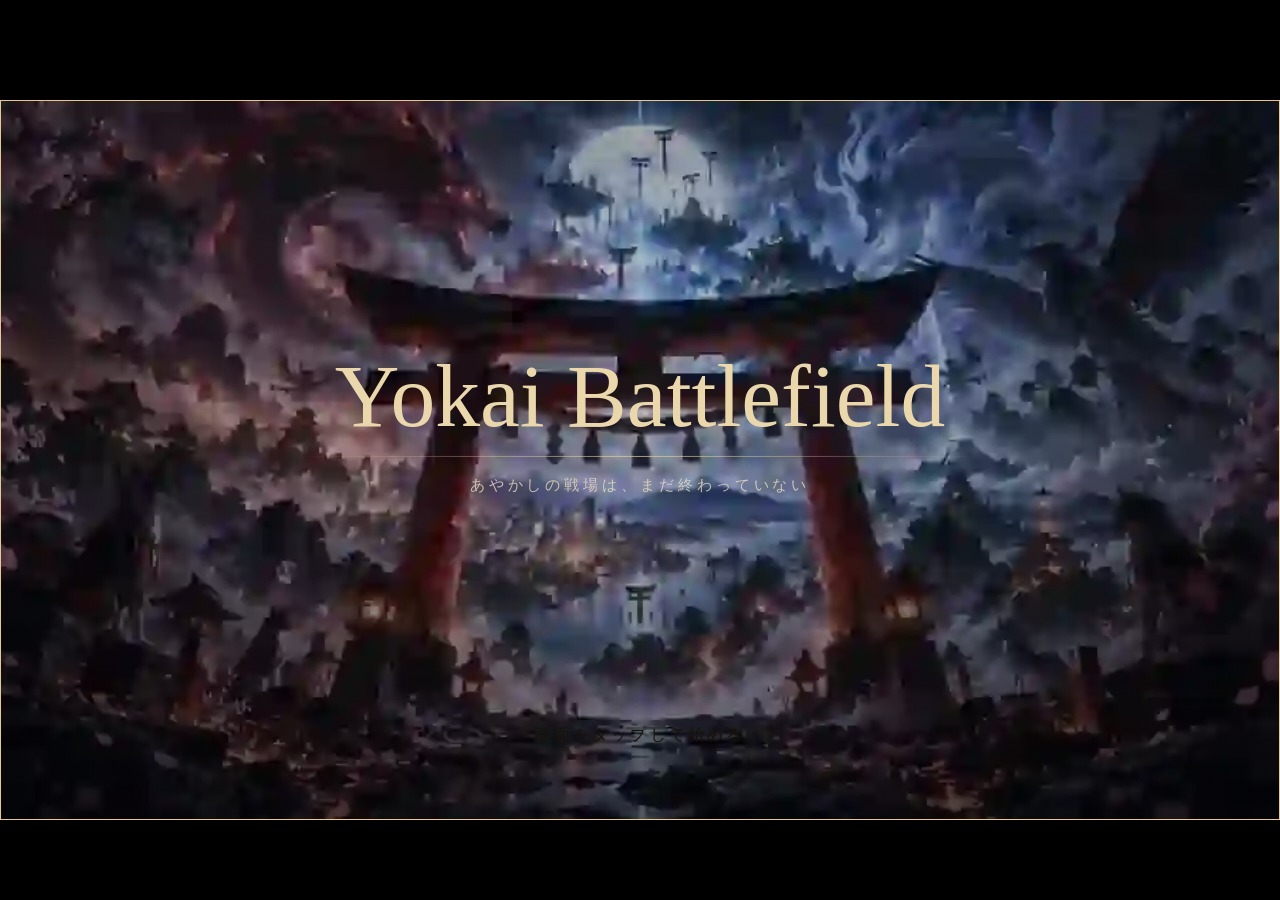
==== commit 51725e1a: "Build clean D18 replaceable art integration candidate" ====
--- a/index.html
+++ b/index.html
@@ -1,107 +1 @@
-<!doctype html><html lang="ja"><head><meta charset="utf-8"><meta name="viewport" content="width=device-width,initial-scale=1,maximum-scale=1,user-scalable=no,viewport-fit=cover"><meta name="theme-color" content="#05070b"><meta name="apple-mobile-web-app-capable" content="yes"><meta name="apple-mobile-web-app-status-bar-style" content="black-translucent"><title>YokaiBattlefield D17</title><script>document.documentElement.classList.add('viewport-boot');try{const s=JSON.parse(sessionStorage.getItem('yb-runtime-v1')||'null');if(s&&s.entered&&['home','mode','encyclopedia','records','settings'].includes(s.screen))document.documentElement.classList.add('resume-boot')}catch(e){}</script><style>
-:root{--g:#d6b778;--g2:#f0dca9;--p:#efe5d0;--m:#aa9e88;--fast:110ms;--ui:190ms;--panel:280ms;--world:700ms;--ease:cubic-bezier(.2,.78,.2,1)}*{box-sizing:border-box;-webkit-tap-highlight-color:transparent}html,body{margin:0;width:100%;height:100%;overflow:hidden;background:#000;color:var(--p);font-family:"Hiragino Kaku Gothic ProN","Yu Gothic",sans-serif;-webkit-text-size-adjust:100%}button{font:inherit;color:inherit;-webkit-appearance:none;appearance:none;touch-action:manipulation;-webkit-user-select:none;user-select:none;-webkit-touch-callout:none}.v{position:fixed;left:var(--vvx,0px);top:var(--vvy,0px);width:var(--vvw,100vw);height:var(--vvh,100vh);display:grid;place-items:center;background:#000}.game{position:relative;width:var(--stage-w,100vw);height:var(--stage-h,100vh);overflow:hidden;background:#07101b;border:1px solid #6b5a3844;isolation:isolate;touch-action:manipulation;-webkit-user-select:none;user-select:none}.scene{position:absolute;inset:0;overflow:hidden}.world{position:absolute;inset:-3%;opacity:0;transition:opacity var(--world) ease;transform:scale(1.025)}.world.on{opacity:1;animation:drift 19s ease-in-out infinite alternate}.neutral{background:radial-gradient(circle at 70% 24%,#5b78a048,transparent 22%),radial-gradient(circle at 62% 56%,#daa95520,transparent 8%),linear-gradient(145deg,#0c1420,#07101b 48%,#020407)}.kanto{background:radial-gradient(circle at 68% 42%,#e1a16630,transparent 18%),radial-gradient(circle at 78% 22%,#8d40452e,transparent 22%),linear-gradient(145deg,#101722,#09111a 52%,#030609)}.eastwest{background:radial-gradient(circle at 40% 42%,#689bcf34,transparent 22%),radial-gradient(circle at 70% 54%,#dbb26a1c,transparent 16%),linear-gradient(145deg,#0a1725,#07101b 52%,#020508)}.western{background:radial-gradient(circle at 73% 30%,#97468f3b,transparent 22%),radial-gradient(circle at 60% 58%,#d0575a20,transparent 14%),linear-gradient(145deg,#161020,#09101a 52%,#030408)}.mist{position:absolute;inset:-15%;opacity:.14;background:radial-gradient(ellipse at 18% 70%,#e1e8f03a,transparent 25%),radial-gradient(ellipse at 70% 50%,#aec1d624,transparent 28%);animation:mist 24s ease-in-out infinite alternate}.glow{position:absolute;inset:0;background:radial-gradient(circle at 61% 47%,#ebc47920,transparent 6%),radial-gradient(circle at 76% 24%,#93aacf18,transparent 18%);animation:glow 7.5s ease-in-out infinite}.home{position:absolute;inset:0;z-index:3;transition:opacity var(--ui)}.copy{position:absolute;left:6.5%;top:13%;width:34%;opacity:0;transform:translateY(6px);transition:.28s var(--ease)}.game.has .copy{opacity:1;transform:none}h1,.pt{font-family:"Hiragino Mincho ProN","Yu Mincho",serif;font-weight:500}.copy h1{font-size:clamp(28px,4.2vw,64px);letter-spacing:.09em;margin:0 0 12px;white-space:nowrap}.sub{font-family:"Hiragino Mincho ProN","Yu Mincho",serif;font-size:clamp(12px,1.5vw,22px);letter-spacing:.12em;color:#d8c9ad}.line{width:90%;height:1px;background:linear-gradient(90deg,var(--g),transparent);margin:10px 0 14px}.open,.mode,.util,.back,.tile,.start{position:relative;overflow:hidden;cursor:pointer}.open{border:0;background:0;font-family:"Hiragino Mincho ProN","Yu Mincho",serif;font-size:clamp(11px,1.2vw,18px);padding:10px 30px 10px 0}.rail{position:absolute;left:24.2%;bottom:6%;width:45.2%;display:grid;grid-template-columns:repeat(3,1fr);gap:12px}.mode{height:clamp(58px,8vw,112px);border:1px solid #d6b77858;background:linear-gradient(#1e283799,#04060ae6);font-family:"Hiragino Mincho ProN","Yu Mincho",serif;font-size:clamp(11px,1.18vw,18px);white-space:nowrap;transition:transform var(--fast),border var(--ui),box-shadow var(--ui)}.mode.sel{border-color:#f0d89c;box-shadow:0 0 14px #d6b7782e}.mode.sel:after{content:"";position:absolute;left:50%;bottom:4px;width:6px;height:6px;border:1px solid #f0dcafd6;transform:translateX(-50%) rotate(45deg);animation:sigil 2.5s ease-in-out infinite}.press{transform:translateY(1px) scale(.985)!important}.mode:before,.util:before,.open:before,.back:before,.tile:before,.start:before{content:"";position:absolute;top:-25%;bottom:-25%;left:-42%;width:24%;opacity:0;background:linear-gradient(90deg,transparent,#fff1ccb8,#d6b77840,transparent);transform:rotate(12deg);pointer-events:none}.fx:before{animation:sheen var(--ui) var(--ease)}.utils{position:absolute;right:3.3%;bottom:5.8%;width:21.5%;display:grid;grid-template-columns:repeat(3,1fr)}.util{height:clamp(56px,7vw,100px);border:0;border-left:1px solid #d6b77840;background:#0305095c;font-size:clamp(9px,.75vw,12px)}.util.active{color:var(--g2);background:#d6b7781f}.build{position:absolute;left:1.7%;bottom:2.2%;font:clamp(8px,.72vw,11px) system-ui;color:#ffffff70}.overlay{position:absolute;inset:0;z-index:10;background:linear-gradient(90deg,#020408fa,#020408cc 52%,#02040885);pointer-events:auto}.overlay[hidden]{display:none!important}.game.overlay .home{opacity:0;visibility:hidden;pointer-events:none}.game.overlay .world.on,.game.overlay .mist,.game.overlay .glow{animation-play-state:paused}.panel{position:absolute;left:6%;top:10%;width:55%;height:78%;z-index:2;opacity:1;visibility:visible;transform:none;-webkit-transform:none;will-change:auto}.overlay.enter #body{animation:panelContentIn var(--panel) var(--ease) both}@keyframes panelContentIn{from{opacity:.01;transform:translateX(7px)}to{opacity:1;transform:none}}.overlay.enter[data-kind=records] #body{animation-name:panelContentInRecords}@keyframes panelContentInRecords{from{opacity:.01;transform:translateY(6px)}to{opacity:1;transform:none}}.back{border:1px solid #d6b77859;background:#04060ab8;padding:8px 14px}.pt{margin-top:18px;font-size:clamp(26px,3.4vw,52px);letter-spacing:.09em}.pc{max-width:620px;font-size:clamp(10px,.95vw,14px);line-height:1.8;color:#d1c4ac}.start{margin-top:20px;border:1px solid #e5c98e;background:linear-gradient(135deg,#f0dfb7,#b18847);color:#18120a;padding:12px 28px;font-family:"Hiragino Mincho ProN","Yu Mincho",serif}.grid{display:grid;grid-template-columns:1fr 1fr;gap:10px;margin-top:18px}.tile{border:1px solid #d6b77847;background:#0a0f189e;padding:12px;text-align:left}.tile strong{display:block;font:500 16px "Hiragino Mincho ProN","Yu Mincho",serif}.tile small{color:var(--m)}.stats{display:grid;grid-template-columns:repeat(3,1fr);gap:10px;margin-top:18px}.stat{border:1px solid #d6b77847;padding:14px;background:#0a0f189e}.stat b{display:block;font:500 34px "Yu Mincho",serif;color:var(--g2)}.settings{margin-top:18px}.setting{display:flex;justify-content:space-between;border-top:1px solid #d6b77847;padding:12px 2px}.sw{width:52px;height:28px;border:1px solid #d6b7786b;border-radius:20px;background:#111925;padding:3px}.sw i{display:block;width:20px;height:20px;border-radius:50%;background:#786b55;transition:.18s}.sw.on{background:#6e5630}.sw.on i{transform:translateX(24px);background:var(--g2)}.toast{position:absolute;z-index:20;left:50%;bottom:3%;transform:translateX(-50%) translateY(6px);opacity:0;background:#04060aed;border:1px solid #d6b77847;padding:7px 12px;font-size:11px;transition:.18s}.toast.on{opacity:1;transform:translateX(-50%)}.title{position:absolute;inset:0;z-index:100;background:radial-gradient(circle at 70% 26%,#a6b7d62e,transparent 18%),linear-gradient(#07101b,#020407);transition:opacity .3s,transform .34s}.tc{position:absolute;left:50%;top:45%;width:78%;transform:translate(-50%,-50%);text-align:center;opacity:0}.ready .tc,.ready .tp{opacity:1}.logo{margin:0;font:400 clamp(42px,7vw,106px)/.95 "Times New Roman",serif;color:#ead7ac;white-space:nowrap}.tr{width:68%;height:1px;margin:18px auto;background:linear-gradient(90deg,transparent,#e7cc97b8,transparent)}.tag{font-family:"Yu Mincho",serif;font-size:clamp(11px,1.18vw,18px);letter-spacing:.26em;color:#ece0c7c7;white-space:nowrap}.tp{position:absolute;left:50%;bottom:10.2%;transform:translateX(-50%);opacity:0;font-family:"Yu Mincho",serif;letter-spacing:.2em;white-space:nowrap}.ts{position:absolute;inset:0;width:100%;height:100%;border:0;background:0;color:transparent}.rip{position:absolute;left:var(--x,50%);top:var(--y,72%);width:24px;height:24px;border:1px solid #f4dba7b3;border-radius:50%;opacity:0;transform:translate(-50%,-50%) scale(.35)}.title.tap .rip{animation:rip .36s}.title.out{opacity:0;transform:scale(1.014);pointer-events:none}.title[hidden]{display:none!important}.game.start .home{opacity:0;visibility:hidden;pointer-events:none}.game.start .world.on,.game.start .mist,.game.start .glow{animation-play-state:paused}.rm *,.rm *:before,.rm *:after{animation-duration:.001ms!important;transition-duration:.001ms!important}@keyframes drift{to{transform:scale(1.037) translate(.3%,-.18%)}}@keyframes mist{to{transform:translate(1.45%,-.24%);opacity:.18}}@keyframes glow{50%{opacity:.38}}@keyframes sigil{50%{box-shadow:0 0 12px #e9cc9061;opacity:1}}@keyframes sheen{20%{opacity:.72}to{left:122%;opacity:0}}@keyframes rip{to{opacity:0;transform:translate(-50%,-50%) scale(3)}}.resume-boot .title,.resume-boot .home{visibility:hidden!important}.resume-boot .overlay{visibility:hidden!important}.viewport-boot .v{visibility:hidden!important}@media(orientation:portrait) and (max-width:900px){.v{display:none}body:after{content:"横向きで指揮してください";position:fixed;inset:0;display:grid;place-items:center;background:#05070b;font-family:"Yu Mincho",serif}}
-</style></head><body><div class="v"><main class="game start" id="game"><div class="scene"><div class="world neutral on" data-w="neutral"></div><div class="world kanto" data-w="kanto"></div><div class="world eastwest" data-w="eastwest"></div><div class="world western" data-w="western"></div><div class="mist"></div><div class="glow"></div></div><section class="title" id="title"><div class="tc"><h1 class="logo">Yokai Battlefield</h1><div class="tr"></div><div class="tag">あやかしの戦場は、まだ終わっていない</div></div><div class="tp">画面をタップして始める</div><div class="rip"></div><button class="ts" id="ts"></button></section><section class="home"><section class="copy"><h1 id="mt">関東合戦</h1><div class="line"></div><p class="sub" id="ms">首都圏に広がる異変</p><button class="open" id="open">この合戦を見る →</button></section><nav class="rail"><button class="mode" data-t="関東合戦" data-s="首都圏に広がる異変" data-w="kanto">関東合戦</button><button class="mode" data-t="東西合戦" data-s="列島を分ける二つの妖勢" data-w="eastwest">東西合戦</button><button class="mode" data-t="西洋妖怪決戦" data-s="境界の外から来る妖異" data-w="western">西洋妖怪決戦</button></nav><nav class="utils"><button class="util" data-p="encyclopedia">妖怪図鑑</button><button class="util" data-p="records">戦績</button><button class="util" data-p="settings">設定</button></nav><div class="build">GH TEST D17</div></section><section class="overlay" id="ov" hidden aria-hidden="true"><div class="panel"><button class="back" id="back">‹ ホームへ戻る</button><div id="body"></div></div></section><div class="toast" id="toast"></div></main></div><script>
-const V='D17',g=document.getElementById('game'),ov=document.getElementById('ov'),body=document.getElementById('body'),mt=document.getElementById('mt'),ms=document.getElementById('ms'),toast=document.getElementById('toast'),openBtn=document.getElementById('open'),backBtn=document.getElementById('back');
-const SESSION_KEY='yb-runtime-v1';
-const root=document.documentElement;
-let viewportSyncToken=0;
-function viewportMetrics(){
-  const vv=window.visualViewport;
-  const w=Math.max(1,Number(vv?.width||innerWidth||document.documentElement.clientWidth||1));
-  const h=Math.max(1,Number(vv?.height||innerHeight||document.documentElement.clientHeight||1));
-  const x=Number(vv?.offsetLeft||0),y=Number(vv?.offsetTop||0);
-  return {w,h,x,y};
-}
-function applyViewport(m=viewportMetrics()){
-  let stageW=Math.min(m.w,m.h*16/9),stageH=stageW*9/16;
-  if(stageH>m.h){stageH=m.h;stageW=stageH*16/9}
-  root.style.setProperty('--vvw',m.w+'px');
-  root.style.setProperty('--vvh',m.h+'px');
-  root.style.setProperty('--vvx',m.x+'px');
-  root.style.setProperty('--vvy',m.y+'px');
-  root.style.setProperty('--stage-w',stageW+'px');
-  root.style.setProperty('--stage-h',stageH+'px');
-  return m;
-}
-function stabilizeViewport({guard=false}={}){
-  const token=++viewportSyncToken;
-  const first=viewportMetrics();
-  const prevW=parseFloat(root.style.getPropertyValue('--vvw'))||0;
-  const prevH=parseFloat(root.style.getPropertyValue('--vvh'))||0;
-  if(guard&&(!prevW||Math.abs(first.w-prevW)>2||Math.abs(first.h-prevH)>2))root.classList.add('viewport-boot');
-  let last=null,stable=0,frames=0;
-  const tick=()=>{
-    if(token!==viewportSyncToken)return;
-    const m=applyViewport();
-    frames++;
-    if(last&&Math.abs(m.w-last.w)<.5&&Math.abs(m.h-last.h)<.5&&Math.abs(m.x-last.x)<.5&&Math.abs(m.y-last.y)<.5)stable++;
-    else stable=0;
-    last=m;
-    if(stable>=2||frames>=18){
-      root.classList.remove('viewport-boot');
-      return;
-    }
-    requestAnimationFrame(tick);
-  };
-  requestAnimationFrame(tick);
-}
-stabilizeViewport({guard:true});
-let pref={sound:true,motion:true,haptic:false};try{pref={...pref,...JSON.parse(localStorage.getItem('yb')||'{}')}}catch(e){}
-const save=()=>{try{localStorage.setItem('yb',JSON.stringify(pref))}catch(e){}g.classList.toggle('rm',!pref.motion)};save();
-let ac;try{ac=new(window.AudioContext||window.webkitAudioContext)({latencyHint:'interactive'})}catch(e){}
-function tone(f=320){if(!pref.sound||!ac)return;ac.resume?.();let o=ac.createOscillator(),a=ac.createGain(),t=ac.currentTime;o.frequency.value=f;a.gain.setValueAtTime(.0001,t);a.gain.exponentialRampToValueAtTime(.012,t+.005);a.gain.exponentialRampToValueAtTime(.0001,t+.06);o.connect(a).connect(ac.destination);o.start(t);o.stop(t+.08)}
-function fx(e){if(!pref.motion)return;e.classList.remove('fx');requestAnimationFrame(()=>{e.classList.add('fx');setTimeout(()=>e.classList.remove('fx'),340)})}
-let p;document.addEventListener('pointerdown',e=>{let b=e.target.closest?.('button');if(b&&b.closest('.game')){p=b;b.classList.add('press')}},true);['pointerup','pointercancel'].forEach(x=>document.addEventListener(x,()=>{p?.classList.remove('press');p=null},true));['gesturestart','gesturechange','gestureend'].forEach(x=>document.addEventListener(x,e=>{if(e.target.closest?.('.game'))e.preventDefault()},{passive:false}));
-
-let sel,aw='neutral',ws=[...document.querySelectorAll('.world')],currentScreen='title';
-const modeButtons=[...document.querySelectorAll('.mode')];
-const utilButtons=[...document.querySelectorAll('.util')];
-const validScreens=new Set(['home','mode','encyclopedia','records','settings']);
-function readResume(){try{const s=JSON.parse(sessionStorage.getItem(SESSION_KEY)||'null');return s&&s.entered&&validScreens.has(s.screen)?s:null}catch(e){return null}}
-function persist(screen=currentScreen){if(screen==='title')return;try{sessionStorage.setItem(SESSION_KEY,JSON.stringify({v:1,entered:true,screen,selected:sel?.dataset.w||null,ts:Date.now()}))}catch(e){}}
-function world(n,animate=true){if(n===aw)return;const next=ws.find(x=>x.dataset.w===n),cur=ws.find(x=>x.dataset.w===aw);next?.classList.add('on');if(animate&&pref.motion)requestAnimationFrame(()=>cur?.classList.remove('on'));else cur?.classList.remove('on');aw=n}
-function selectMode(b,interactive=true,saveState=true){if(!b)return;if(interactive){tone(250);fx(b)}world(b.dataset.w,interactive);modeButtons.forEach(x=>x.classList.remove('sel'));b.classList.add('sel');sel=b;mt.textContent=b.dataset.t;ms.textContent=b.dataset.s;g.classList.add('has');currentScreen='home';if(saveState)persist('home')}
-modeButtons.forEach(b=>b.onclick=()=>selectMode(b,true,true));
-
-let desc={'関東合戦':'現代の首都圏に広がる異変を追う合戦モードです。','東西合戦':'列島を二分する妖怪勢力の大規模な衝突を扱います。','西洋妖怪決戦':'境界の外から来る異質な妖怪勢力との決戦です。'};
-function settings(){let on=k=>pref[k]?' on':'';return `<div class="pt">設定</div><div class="line"></div><p class="pc">HOMEからいつでも環境を整えられます。</p><div class="settings"><div class="setting">UI効果音<button class="sw${on('sound')}" data-k="sound"><i></i></button></div><div class="setting">画面演出<button class="sw${on('motion')}" data-k="motion"><i></i></button></div><div class="setting">振動<button class="sw${on('haptic')}" data-k="haptic"><i></i></button></div></div>`}
-function markupFor(kind){
-  if(kind==='mode'){if(!sel)return '';return `<div class="pt">${sel.dataset.t}</div><div class="line"></div><p class="sub">${sel.dataset.s}</p><p class="pc">${desc[sel.dataset.t]}</p><button class="start" id="startBattle">この合戦を始める ›</button>`}
-  if(kind==='encyclopedia')return '<div class="pt">妖怪図鑑</div><div class="line"></div><p class="pc">妖怪を調べるためのHOME機能です。</p><div class="grid"><button class="tile"><strong>河童</strong><small>水辺に関わる妖怪。</small></button><button class="tile"><strong>天狗</strong><small>山地に関わる妖怪。</small></button><button class="tile"><strong>鬼</strong><small>複数の伝承を持つ妖怪。</small></button><button class="tile"><strong>妖狐</strong><small>地域・伝承情報を確認。</small></button></div>';
-  if(kind==='records')return '<div class="pt">戦績</div><div class="line"></div><p class="pc">指揮者としての合戦記録を確認します。</p><div class="stats"><div class="stat"><b>0</b>完了した合戦</div><div class="stat"><b>0</b>勝利</div><div class="stat"><b>—</b>最終出陣</div></div>';
-  if(kind==='settings')return settings();
-  return '';
-}
-function bindModeStart(){const sb=document.getElementById('startBattle');if(!sb)return;sb.onclick=()=>{tone(145);fx(sb);toast.textContent='次工程：合戦本編へ接続';toast.classList.add('on');setTimeout(()=>toast.classList.remove('on'),900)}}
-function showKind(kind,{animate=true,saveState=true}={}){const h=markupFor(kind);if(!h)return;ov.dataset.kind=kind;body.innerHTML=h;g.classList.add('overlay');ov.classList.remove('enter');ov.hidden=false;ov.setAttribute('aria-hidden','false');utilButtons.forEach(x=>x.classList.toggle('active',x.dataset.p===kind));if(animate&&pref.motion)requestAnimationFrame(()=>ov.classList.add('enter'));if(kind==='mode')bindModeStart();currentScreen=kind;if(saveState)persist(kind)}
-function close({saveState=true}={}){ov.classList.remove('enter');ov.hidden=true;ov.setAttribute('aria-hidden','true');g.classList.remove('overlay');utilButtons.forEach(x=>x.classList.remove('active'));currentScreen='home';if(saveState)persist('home')}
-openBtn.onclick=()=>{if(!sel)return;tone(190);fx(openBtn);showKind('mode')};
-backBtn.onclick=()=>{tone(380);fx(backBtn);close()};
-utilButtons.forEach(b=>b.onclick=()=>{tone();fx(b);showKind(b.dataset.p)});
-body.onclick=e=>{let s=e.target.closest('.sw');if(s){pref[s.dataset.k]=!pref[s.dataset.k];save();s.classList.toggle('on',pref[s.dataset.k]);tone();persist(currentScreen)}};
-
-let ready=false;function rd(){const m=viewportMetrics();if(ready||m.w<=m.h)return;ready=true;requestAnimationFrame(()=>requestAnimationFrame(()=>g.classList.add('ready')))}
-let title=document.getElementById('title'),ts=document.getElementById('ts');
-function restoreSession(){const st=readResume();if(!st){document.documentElement.classList.remove('resume-boot');rd();return false}g.classList.remove('start');title.hidden=true;title.classList.add('out');if(st.selected){const b=modeButtons.find(x=>x.dataset.w===st.selected);if(b)selectMode(b,false,false)}currentScreen='home';if(st.screen!=='home'){if(st.screen==='mode'&&!sel){currentScreen='home'}else showKind(st.screen,{animate:false,saveState:false})}document.documentElement.classList.remove('resume-boot');persist(currentScreen);return true}
-const resumed=restoreSession();
-if(!resumed)rd();
-addEventListener('resize',()=>{stabilizeViewport({guard:true});if(!ready)rd()},{passive:true});
-addEventListener('orientationchange',()=>stabilizeViewport({guard:true}),{passive:true});
-if(window.visualViewport){
-  visualViewport.addEventListener('resize',()=>stabilizeViewport({guard:true}),{passive:true});
-  visualViewport.addEventListener('scroll',()=>applyViewport(),{passive:true});
-}
-ts.onpointerdown=e=>{let r=title.getBoundingClientRect();title.style.setProperty('--x',(e.clientX-r.left)/r.width*100+'%');title.style.setProperty('--y',(e.clientY-r.top)/r.height*100+'%');title.classList.remove('tap');requestAnimationFrame(()=>title.classList.add('tap'))};
-ts.onclick=()=>{tone(190);title.classList.add('out');g.classList.remove('start');currentScreen='home';persist('home');setTimeout(()=>title.hidden=true,330)};
-addEventListener('pagehide',()=>persist(currentScreen));
-async function upd(){try{let u=new URL('version.json',location.href);u.searchParams.set('_',Date.now());let r=await fetch(u,{cache:'no-store'}),j=await r.json();if(j.version&&j.version!==V){let x=new URL(location.href);x.searchParams.set('v',j.version);location.replace(x)}}catch(e){}}
-addEventListener('pageshow',()=>{stabilizeViewport({guard:true});setTimeout(()=>stabilizeViewport({guard:true}),120);setTimeout(upd,250)});
-document.addEventListener('visibilitychange',()=>{
-  if(document.visibilityState==='hidden')persist(currentScreen);
-  else{
-    stabilizeViewport({guard:true});
-    setTimeout(()=>stabilizeViewport({guard:true}),120);
-    setTimeout(upd,180);
-  }
-});
-</script></body></html>+<!doctype html><html lang="ja"><head><meta charset="utf-8"><meta name="viewport" content="width=device-width,initial-scale=1,maximum-scale=1,user-scalable=no,viewport-fit=cover"><meta name="theme-color" content="#05070b"><title>YokaiBattlefield D18</title><style>html,body{margin:0;width:100%;height:100%;overflow:hidden;background:#000;color:#eadfc9}body{display:grid;place-items:center;font-family:"Yu Mincho",serif}.boot{opacity:.55;letter-spacing:.18em;font-size:12px}</style></head><body><div class="boot" id="boot"></div><script>(async()=>{try{const r=await fetch('runtime-d17.html',{cache:'force-cache'});if(!r.ok)throw new Error('base '+r.status);let h=await r.text();h=h.replace('<title>YokaiBattlefield D17</title>','<title>YokaiBattlefield D18</title>').replace("const V='D17'","const V='D18'").replace('GH TEST D17','GH TEST D18').replace('</head>','<link rel="stylesheet" href="d18-art.css?v=D18"></head>');document.open();document.write(h);document.close()}catch(e){document.getElementById('boot').textContent='再読込してください'}})();</script></body></html>
--- a/d18-art.css
+++ b/d18-art.css
@@ -0,0 +1,8 @@
+/* D18 temporary replaceable art layer. Runtime/navigation remain D17-derived. */
+.title{background:linear-gradient(180deg,#02050b22,#02050b74),url("assets/art/title.webp") center/cover no-repeat!important}
+.title:before{content:"";position:absolute;inset:0;pointer-events:none;background:radial-gradient(ellipse at 50% 45%,transparent 0 24%,#0103075e 68%,#010307a8 100%);z-index:1}.tc,.tp,.rip,.ts{z-index:2}
+.world[data-w="neutral"]{background:linear-gradient(180deg,#01040a18,#01040a52),url("assets/art/home.webp") center/cover no-repeat!important}
+.world[data-w="kanto"]{background:linear-gradient(180deg,#01040a16,#01040a58),url("assets/art/mode-kanto.webp") center/cover no-repeat!important}
+.world[data-w="eastwest"]{background:linear-gradient(180deg,#01040a16,#01040a58),url("assets/art/mode-eastwest.webp") center/cover no-repeat!important}
+.world[data-w="western"]{background:linear-gradient(180deg,#01040a12,#01040a5e),url("assets/art/mode-western.webp") center/cover no-repeat!important}
+.world:after{content:"";position:absolute;inset:0;pointer-events:none;background:linear-gradient(90deg,#02050ab8 0%,#02050a48 31%,transparent 63%,#02050a24 100%),linear-gradient(180deg,#0000,#0005)}
